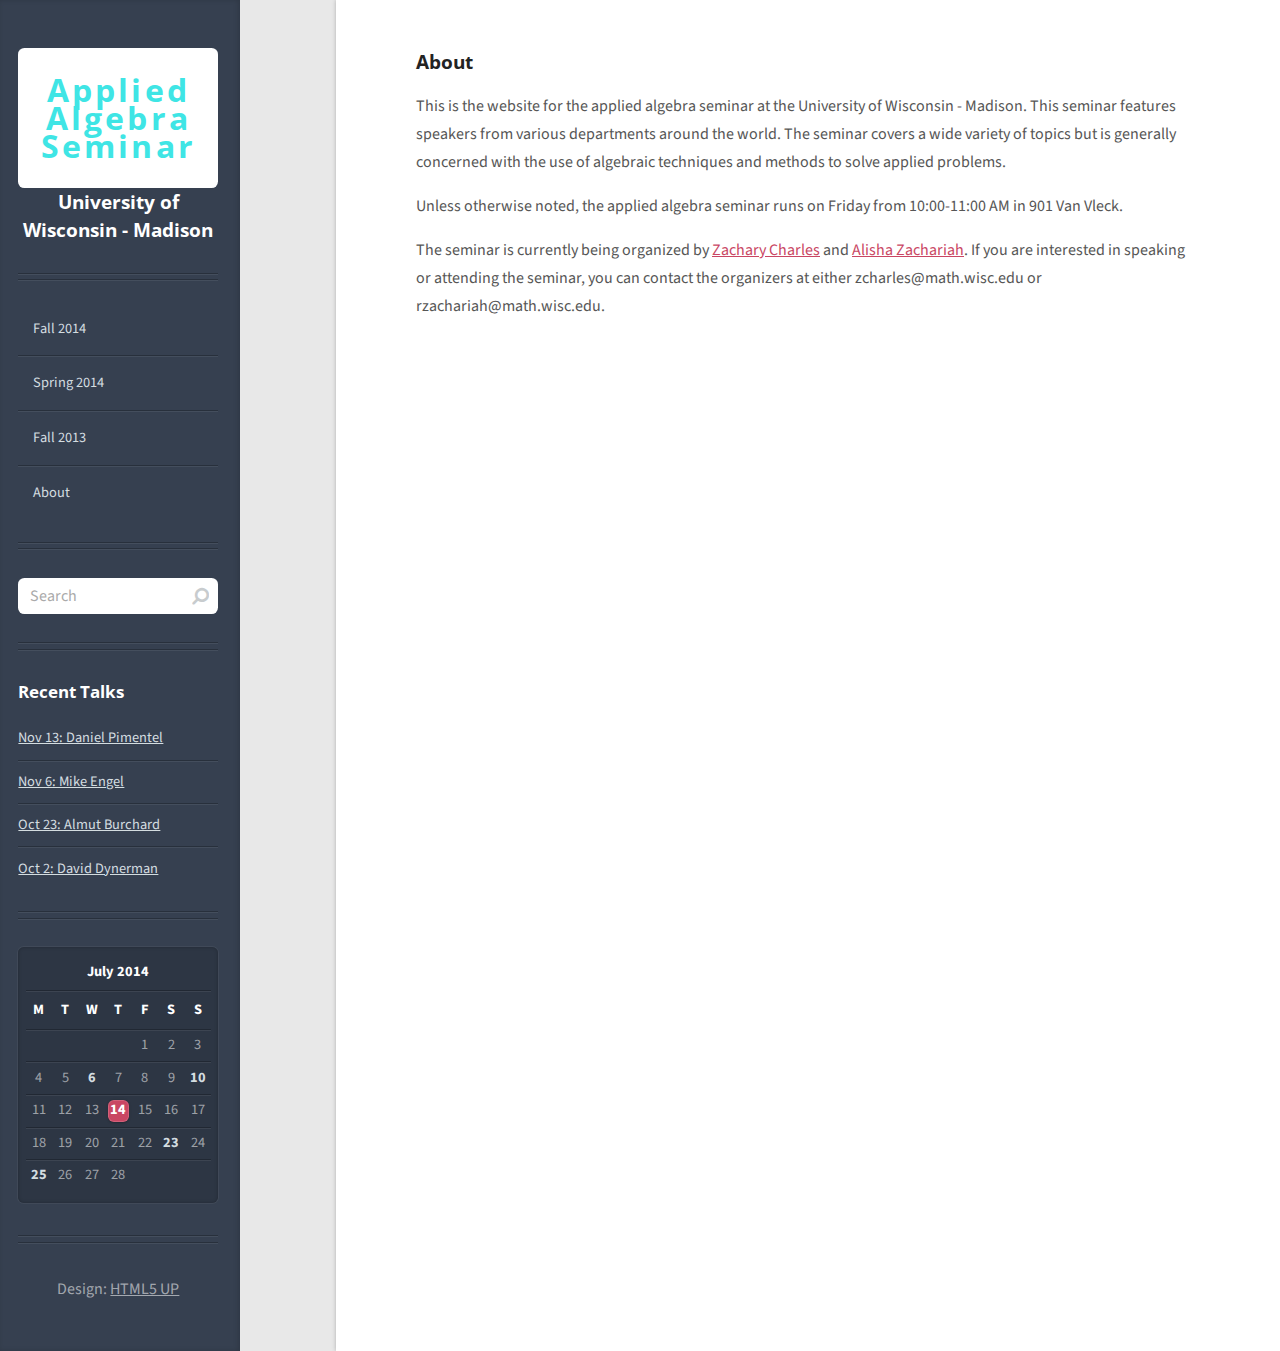
==== about.html @ 3994928b "Changed color scheme+added banner" ====
<!DOCTYPE HTML>
<!--
	Striped by HTML5 UP
	html5up.net | @n33co
	Free for personal and commercial use under the CCA 3.0 license (html5up.net/license)
-->
<html>
	<head>
		<title>Applied Algebra Seminar</title>
		<meta charset="utf-8" />
		<meta name="viewport" content="width=device-width, initial-scale=1" />
		<!--[if lte IE 8]><script src="assets/js/ie/html5shiv.js"></script><![endif]-->
		<link rel="stylesheet" href="assets/css/main.css" />
		<!--[if lte IE 8]><link rel="stylesheet" href="assets/css/ie8.css" /><![endif]-->
	</head>
	<body>

		<!-- Content -->
			<div id="content">
				<div class="inner">

					<!-- Post -->
						<article class="aboutInfo">
							<header>
								<!--
									Note: Titles and subtitles will wrap automatically when necessary, so don't worry
									if they get too long. You can also remove the <p> entirely if you don't
									need a subtitle.
								-->
								<h2><a href="#">About</a></h2>
							</header>
							<p>
								<div class="section" id="contact-info">
								<p>This is the website for the applied algebra seminar at the University of Wisconsin - Madison. This seminar features speakers from various departments around the world. The seminar covers a wide variety of topics but is generally concerned with the use of algebraic techniques and methods to solve applied problems.</p>
								
								<p>Unless otherwise noted, the applied algebra seminar runs on Friday from 10:00-11:00 AM in 901 Van Vleck.</p>
								
								<p>The seminar is currently being organized by <a href="http://math.wisc.edu/~zcharles/">Zachary Charles</a> and <a href="http://math.wisc.edu/~rzachariah/">Alisha Zachariah</a>. If you are interested in speaking or attending the seminar, you can contact the organizers at either zcharles@math.wisc.edu or rzachariah@math.wisc.edu.</p>
								</div>
							</p>
						</article>

				</div>
			</div>

		<!-- Sidebar -->
			<div id="sidebar">

				<!-- Logo -->
					<h1 id="logo"><a href="#">Applied Algebra Seminar</a></h1>
					<center><h2 id="title">University of Wisconsin - Madison</h2></center>
				<!-- Nav -->
					<nav id="nav">
						<ul>
							<li><a href="fall2014.html">Fall 2014</a></li>
							<li><a href="spring2014.html">Spring 2014</a></li>
							<li><a href="fall2013.html">Fall 2013</a></li>
							<li><a href="about.html">About</a></li>
						</ul>
					</nav>

				<!-- Search -->
					<section class="box search">
						<form method="post" action="#">
							<input type="text" class="text" name="search" placeholder="Search" />
						</form>
					</section>

				<!-- Text 
					<section class="box text-style1">
						<div class="inner">
							<p>
								<strong>Striped:</strong> A free and fully responsive HTML5 site
								template designed by <a href="http://n33.co/">AJ</a> for <a href="http://html5up.net/">HTML5 UP</a>
							</p>
						</div>
					</section> -->

				<!-- Recent Posts -->
					<section class="box recent-posts">
						<header>
							<h2>Recent Talks</h2>
						</header>
						<ul>
							<li><a href="fall2014.html#nov-13-14-pimentel">Nov 13: Daniel Pimentel</a></li>
							<li><a href="fall2014.html#nov-6-14-engel">Nov 6: Mike Engel</a></li>
							<li><a href="fall2014.html#oct-23-14-burchard">Oct 23: Almut Burchard</a></li>						
							<li><a href="fall2014.html#oct-2-14-dynerman">Oct 2: David Dynerman</a></li>
						</ul>
					</section>

				<!-- Recent Comments -->
				<!---	<section class="box recent-comments">
						<header>
							<h2>Recent Comments</h2>
						</header>
						<ul>
							<li>case on <a href="#">Lorem ipsum dolor</a></li>
							<li>molly on <a href="#">Sed dolore magna</a></li>
							<li>case on <a href="#">Sed dolore magna</a></li>
						</ul>
					</section> --->

				<!-- Calendar -->
					<section class="box calendar">
						<div class="inner">
							<table>
								<caption>July 2014</caption>
								<thead>
									<tr>
										<th scope="col" title="Monday">M</th>
										<th scope="col" title="Tuesday">T</th>
										<th scope="col" title="Wednesday">W</th>
										<th scope="col" title="Thursday">T</th>
										<th scope="col" title="Friday">F</th>
										<th scope="col" title="Saturday">S</th>
										<th scope="col" title="Sunday">S</th>
									</tr>
								</thead>
								<tbody>
									<tr>
										<td colspan="4" class="pad"><span>&nbsp;</span></td>
										<td><span>1</span></td>
										<td><span>2</span></td>
										<td><span>3</span></td>
									</tr>
									<tr>
										<td><span>4</span></td>
										<td><span>5</span></td>
										<td><a href="#">6</a></td>
										<td><span>7</span></td>
										<td><span>8</span></td>
										<td><span>9</span></td>
										<td><a href="#">10</a></td>
									</tr>
									<tr>
										<td><span>11</span></td>
										<td><span>12</span></td>
										<td><span>13</span></td>
										<td class="today"><a href="#">14</a></td>
										<td><span>15</span></td>
										<td><span>16</span></td>
										<td><span>17</span></td>
									</tr>
									<tr>
										<td><span>18</span></td>
										<td><span>19</span></td>
										<td><span>20</span></td>
										<td><span>21</span></td>
										<td><span>22</span></td>
										<td><a href="#">23</a></td>
										<td><span>24</span></td>
									</tr>
									<tr>
										<td><a href="#">25</a></td>
										<td><span>26</span></td>
										<td><span>27</span></td>
										<td><span>28</span></td>
										<td class="pad" colspan="3"><span>&nbsp;</span></td>
									</tr>
								</tbody>
							</table>
						</div>
					</section>

				<!-- Copyright -->
					<ul id="copyright">
						<li>Design: <a href="http://html5up.net">HTML5 UP</a></li>
					</ul>

			</div>

		<!-- Scripts -->
			<script src="assets/js/jquery.min.js"></script>
			<script src="assets/js/skel.min.js"></script>
			<script src="assets/js/util.js"></script>
			<!--[if lte IE 8]><script src="assets/js/ie/respond.min.js"></script><![endif]-->
			<script src="assets/js/main.js"></script>
			<script type="text/x-mathjax-config">
			  MathJax.Hub.Config({tex2jax: {inlineMath: [['$','$'], ['\\(','\\)']]}});
			</script>
			<script type="text/javascript"
			  src="http://cdn.mathjax.org/mathjax/latest/MathJax.js?config=TeX-AMS-MML_HTMLorMML">
			</script>

	</body>
</html>
---- assets/css/main.css ----
@import url("font-awesome.min.css");
@import url("http://fonts.googleapis.com/css?family=Source+Sans+Pro:400,400italic,700|Open+Sans+Condensed:300,700");

/*
	Striped by HTML5 UP
	html5up.net | @n33co
	Free for personal and commercial use under the CCA 3.0 license (html5up.net/license)
*/

/* Reset */

	html, body, div, span, applet, object, iframe, h1, h2, h3, h4, h5, h6, p, blockquote, pre, a, abbr, acronym, address, big, cite, code, del, dfn, em, img, ins, kbd, q, s, samp, small, strike, strong, sub, sup, tt, var, b, u, i, center, dl, dt, dd, ol, ul, li, fieldset, form, label, legend, table, caption, tbody, tfoot, thead, tr, th, td, article, aside, canvas, details, embed, figure, figcaption, footer, header, hgroup, menu, nav, output, ruby, section, summary, time, mark, audio, video {
		margin: 0;
		padding: 0;
		border: 0;
		font-size: 100%;
		font: inherit;
		vertical-align: baseline;
	}

	article, aside, details, figcaption, figure, footer, header, hgroup, menu, nav, section {
		display: block;
	}

	body {
		line-height: 1;
	}

	ol, ul {
		list-style: none;
	}

	blockquote, q {
		quotes: none;
	}

	blockquote:before, blockquote:after, q:before, q:after {
		content: '';
		content: none;
	}

	table {
		border-collapse: collapse;
		border-spacing: 0;
	}

	body {
		-webkit-text-size-adjust: none;
	}

/* Box Model */

	*, *:before, *:after {
		-moz-box-sizing: border-box;
		-webkit-box-sizing: border-box;
		box-sizing: border-box;
	}

/* Containers */

	.container {
		margin-left: auto;
		margin-right: auto;
	}

	.container.\31 25\25 {
		width: 100%;
		max-width: 125%;
		min-width: 100%;
	}

	.container.\37 5\25 {
		width: 75%;
	}

	.container.\35 0\25 {
		width: 50%;
	}

	.container.\32 5\25 {
		width: 25%;
	}

	.container {
		width: 100%;
	}

	@media screen and (min-width: 737px) {

		.container.\31 25\25 {
			width: 100%;
			max-width: 125%;
			min-width: 100%;
		}

		.container.\37 5\25 {
			width: 75%;
		}

		.container.\35 0\25 {
			width: 50%;
		}

		.container.\32 5\25 {
			width: 25%;
		}

		.container {
			width: 100%;
		}

	}

	@media screen and (min-width: 1201px) {

		.container.\31 25\25 {
			width: 100%;
			max-width: 125%;
			min-width: 100%;
		}

		.container.\37 5\25 {
			width: 75%;
		}

		.container.\35 0\25 {
			width: 50%;
		}

		.container.\32 5\25 {
			width: 25%;
		}

		.container {
			width: 100%;
		}

	}

	@media screen and (min-width: 737px) and (max-width: 1200px) {

		.container.\31 25\25 {
			width: 100%;
			max-width: 125%;
			min-width: 100%;
		}

		.container.\37 5\25 {
			width: 75%;
		}

		.container.\35 0\25 {
			width: 50%;
		}

		.container.\32 5\25 {
			width: 25%;
		}

		.container {
			width: 100%;
		}

	}

	@media screen and (min-width: 737px) and (max-width: 1000px) {

		.container.\31 25\25 {
			width: 100%;
			max-width: 125%;
			min-width: 100%;
		}

		.container.\37 5\25 {
			width: 75%;
		}

		.container.\35 0\25 {
			width: 50%;
		}

		.container.\32 5\25 {
			width: 25%;
		}

		.container {
			width: 100%;
		}

	}

	@media screen and (max-width: 736px) {

		.container.\31 25\25 {
			width: 100%;
			max-width: 125%;
			min-width: 100%;
		}

		.container.\37 5\25 {
			width: 75%;
		}

		.container.\35 0\25 {
			width: 50%;
		}

		.container.\32 5\25 {
			width: 25%;
		}

		.container {
			width: 100% !important;
		}

	}

/* Grid */

	.row {
		border-bottom: solid 1px transparent;
		-moz-box-sizing: border-box;
		-webkit-box-sizing: border-box;
		box-sizing: border-box;
	}

	.row > * {
		float: left;
		-moz-box-sizing: border-box;
		-webkit-box-sizing: border-box;
		box-sizing: border-box;
	}

	.row:after, .row:before {
		content: '';
		display: block;
		clear: both;
		height: 0;
	}

	.row.uniform > * > :first-child {
		margin-top: 0;
	}

	.row.uniform > * > :last-child {
		margin-bottom: 0;
	}

	.row.\30 \25 > * {
		padding: 0px 0 0 0px;
	}

	.row.\30 \25 {
		margin: 0px 0 -1px 0px;
	}

	.row.uniform.\30 \25 > * {
		padding: 0px 0 0 0px;
	}

	.row.uniform.\30 \25 {
		margin: 0px 0 -1px 0px;
	}

	.row > * {
		padding: 50px 0 0 50px;
	}

	.row {
		margin: -50px 0 -1px -50px;
	}

	.row.uniform > * {
		padding: 50px 0 0 50px;
	}

	.row.uniform {
		margin: -50px 0 -1px -50px;
	}

	.row.\32 00\25 > * {
		padding: 100px 0 0 100px;
	}

	.row.\32 00\25 {
		margin: -100px 0 -1px -100px;
	}

	.row.uniform.\32 00\25 > * {
		padding: 100px 0 0 100px;
	}

	.row.uniform.\32 00\25 {
		margin: -100px 0 -1px -100px;
	}

	.row.\31 50\25 > * {
		padding: 75px 0 0 75px;
	}

	.row.\31 50\25 {
		margin: -75px 0 -1px -75px;
	}

	.row.uniform.\31 50\25 > * {
		padding: 75px 0 0 75px;
	}

	.row.uniform.\31 50\25 {
		margin: -75px 0 -1px -75px;
	}

	.row.\35 0\25 > * {
		padding: 25px 0 0 25px;
	}

	.row.\35 0\25 {
		margin: -25px 0 -1px -25px;
	}

	.row.uniform.\35 0\25 > * {
		padding: 25px 0 0 25px;
	}

	.row.uniform.\35 0\25 {
		margin: -25px 0 -1px -25px;
	}

	.row.\32 5\25 > * {
		padding: 12.5px 0 0 12.5px;
	}

	.row.\32 5\25 {
		margin: -12.5px 0 -1px -12.5px;
	}

	.row.uniform.\32 5\25 > * {
		padding: 12.5px 0 0 12.5px;
	}

	.row.uniform.\32 5\25 {
		margin: -12.5px 0 -1px -12.5px;
	}

	.\31 2u, .\31 2u\24 {
		width: 100%;
		clear: none;
		margin-left: 0;
	}

	.\31 1u, .\31 1u\24 {
		width: 91.6666666667%;
		clear: none;
		margin-left: 0;
	}

	.\31 0u, .\31 0u\24 {
		width: 83.3333333333%;
		clear: none;
		margin-left: 0;
	}

	.\39 u, .\39 u\24 {
		width: 75%;
		clear: none;
		margin-left: 0;
	}

	.\38 u, .\38 u\24 {
		width: 66.6666666667%;
		clear: none;
		margin-left: 0;
	}

	.\37 u, .\37 u\24 {
		width: 58.3333333333%;
		clear: none;
		margin-left: 0;
	}

	.\36 u, .\36 u\24 {
		width: 50%;
		clear: none;
		margin-left: 0;
	}

	.\35 u, .\35 u\24 {
		width: 41.6666666667%;
		clear: none;
		margin-left: 0;
	}

	.\34 u, .\34 u\24 {
		width: 33.3333333333%;
		clear: none;
		margin-left: 0;
	}

	.\33 u, .\33 u\24 {
		width: 25%;
		clear: none;
		margin-left: 0;
	}

	.\32 u, .\32 u\24 {
		width: 16.6666666667%;
		clear: none;
		margin-left: 0;
	}

	.\31 u, .\31 u\24 {
		width: 8.3333333333%;
		clear: none;
		margin-left: 0;
	}

	.\31 2u\24 + *,
	.\31 1u\24 + *,
	.\31 0u\24 + *,
	.\39 u\24 + *,
	.\38 u\24 + *,
	.\37 u\24 + *,
	.\36 u\24 + *,
	.\35 u\24 + *,
	.\34 u\24 + *,
	.\33 u\24 + *,
	.\32 u\24 + *,
	.\31 u\24 + * {
		clear: left;
	}

	.\-11u {
		margin-left: 91.66667%;
	}

	.\-10u {
		margin-left: 83.33333%;
	}

	.\-9u {
		margin-left: 75%;
	}

	.\-8u {
		margin-left: 66.66667%;
	}

	.\-7u {
		margin-left: 58.33333%;
	}

	.\-6u {
		margin-left: 50%;
	}

	.\-5u {
		margin-left: 41.66667%;
	}

	.\-4u {
		margin-left: 33.33333%;
	}

	.\-3u {
		margin-left: 25%;
	}

	.\-2u {
		margin-left: 16.66667%;
	}

	.\-1u {
		margin-left: 8.33333%;
	}

	@media screen and (min-width: 737px) {

		.row > * {
			padding: 50px 0 0 50px;
		}

		.row {
			margin: -50px 0 -1px -50px;
		}

		.row.uniform > * {
			padding: 50px 0 0 50px;
		}

		.row.uniform {
			margin: -50px 0 -1px -50px;
		}

		.row.\32 00\25 > * {
			padding: 100px 0 0 100px;
		}

		.row.\32 00\25 {
			margin: -100px 0 -1px -100px;
		}

		.row.uniform.\32 00\25 > * {
			padding: 100px 0 0 100px;
		}

		.row.uniform.\32 00\25 {
			margin: -100px 0 -1px -100px;
		}

		.row.\31 50\25 > * {
			padding: 75px 0 0 75px;
		}

		.row.\31 50\25 {
			margin: -75px 0 -1px -75px;
		}

		.row.uniform.\31 50\25 > * {
			padding: 75px 0 0 75px;
		}

		.row.uniform.\31 50\25 {
			margin: -75px 0 -1px -75px;
		}

		.row.\35 0\25 > * {
			padding: 25px 0 0 25px;
		}

		.row.\35 0\25 {
			margin: -25px 0 -1px -25px;
		}

		.row.uniform.\35 0\25 > * {
			padding: 25px 0 0 25px;
		}

		.row.uniform.\35 0\25 {
			margin: -25px 0 -1px -25px;
		}

		.row.\32 5\25 > * {
			padding: 12.5px 0 0 12.5px;
		}

		.row.\32 5\25 {
			margin: -12.5px 0 -1px -12.5px;
		}

		.row.uniform.\32 5\25 > * {
			padding: 12.5px 0 0 12.5px;
		}

		.row.uniform.\32 5\25 {
			margin: -12.5px 0 -1px -12.5px;
		}

		.\31 2u\28desktop\29, .\31 2u\24\28desktop\29 {
			width: 100%;
			clear: none;
			margin-left: 0;
		}

		.\31 1u\28desktop\29, .\31 1u\24\28desktop\29 {
			width: 91.6666666667%;
			clear: none;
			margin-left: 0;
		}

		.\31 0u\28desktop\29, .\31 0u\24\28desktop\29 {
			width: 83.3333333333%;
			clear: none;
			margin-left: 0;
		}

		.\39 u\28desktop\29, .\39 u\24\28desktop\29 {
			width: 75%;
			clear: none;
			margin-left: 0;
		}

		.\38 u\28desktop\29, .\38 u\24\28desktop\29 {
			width: 66.6666666667%;
			clear: none;
			margin-left: 0;
		}

		.\37 u\28desktop\29, .\37 u\24\28desktop\29 {
			width: 58.3333333333%;
			clear: none;
			margin-left: 0;
		}

		.\36 u\28desktop\29, .\36 u\24\28desktop\29 {
			width: 50%;
			clear: none;
			margin-left: 0;
		}

		.\35 u\28desktop\29, .\35 u\24\28desktop\29 {
			width: 41.6666666667%;
			clear: none;
			margin-left: 0;
		}

		.\34 u\28desktop\29, .\34 u\24\28desktop\29 {
			width: 33.3333333333%;
			clear: none;
			margin-left: 0;
		}

		.\33 u\28desktop\29, .\33 u\24\28desktop\29 {
			width: 25%;
			clear: none;
			margin-left: 0;
		}

		.\32 u\28desktop\29, .\32 u\24\28desktop\29 {
			width: 16.6666666667%;
			clear: none;
			margin-left: 0;
		}

		.\31 u\28desktop\29, .\31 u\24\28desktop\29 {
			width: 8.3333333333%;
			clear: none;
			margin-left: 0;
		}

		.\31 2u\24\28desktop\29 + *,
		.\31 1u\24\28desktop\29 + *,
		.\31 0u\24\28desktop\29 + *,
		.\39 u\24\28desktop\29 + *,
		.\38 u\24\28desktop\29 + *,
		.\37 u\24\28desktop\29 + *,
		.\36 u\24\28desktop\29 + *,
		.\35 u\24\28desktop\29 + *,
		.\34 u\24\28desktop\29 + *,
		.\33 u\24\28desktop\29 + *,
		.\32 u\24\28desktop\29 + *,
		.\31 u\24\28desktop\29 + * {
			clear: left;
		}

		.\-11u\28desktop\29 {
			margin-left: 91.66667%;
		}

		.\-10u\28desktop\29 {
			margin-left: 83.33333%;
		}

		.\-9u\28desktop\29 {
			margin-left: 75%;
		}

		.\-8u\28desktop\29 {
			margin-left: 66.66667%;
		}

		.\-7u\28desktop\29 {
			margin-left: 58.33333%;
		}

		.\-6u\28desktop\29 {
			margin-left: 50%;
		}

		.\-5u\28desktop\29 {
			margin-left: 41.66667%;
		}

		.\-4u\28desktop\29 {
			margin-left: 33.33333%;
		}

		.\-3u\28desktop\29 {
			margin-left: 25%;
		}

		.\-2u\28desktop\29 {
			margin-left: 16.66667%;
		}

		.\-1u\28desktop\29 {
			margin-left: 8.33333%;
		}

	}

	@media screen and (min-width: 1201px) {

		.row > * {
			padding: 50px 0 0 50px;
		}

		.row {
			margin: -50px 0 -1px -50px;
		}

		.row.uniform > * {
			padding: 50px 0 0 50px;
		}

		.row.uniform {
			margin: -50px 0 -1px -50px;
		}

		.row.\32 00\25 > * {
			padding: 100px 0 0 100px;
		}

		.row.\32 00\25 {
			margin: -100px 0 -1px -100px;
		}

		.row.uniform.\32 00\25 > * {
			padding: 100px 0 0 100px;
		}

		.row.uniform.\32 00\25 {
			margin: -100px 0 -1px -100px;
		}

		.row.\31 50\25 > * {
			padding: 75px 0 0 75px;
		}

		.row.\31 50\25 {
			margin: -75px 0 -1px -75px;
		}

		.row.uniform.\31 50\25 > * {
			padding: 75px 0 0 75px;
		}

		.row.uniform.\31 50\25 {
			margin: -75px 0 -1px -75px;
		}

		.row.\35 0\25 > * {
			padding: 25px 0 0 25px;
		}

		.row.\35 0\25 {
			margin: -25px 0 -1px -25px;
		}

		.row.uniform.\35 0\25 > * {
			padding: 25px 0 0 25px;
		}

		.row.uniform.\35 0\25 {
			margin: -25px 0 -1px -25px;
		}

		.row.\32 5\25 > * {
			padding: 12.5px 0 0 12.5px;
		}

		.row.\32 5\25 {
			margin: -12.5px 0 -1px -12.5px;
		}

		.row.uniform.\32 5\25 > * {
			padding: 12.5px 0 0 12.5px;
		}

		.row.uniform.\32 5\25 {
			margin: -12.5px 0 -1px -12.5px;
		}

		.\31 2u\28wide\29, .\31 2u\24\28wide\29 {
			width: 100%;
			clear: none;
			margin-left: 0;
		}

		.\31 1u\28wide\29, .\31 1u\24\28wide\29 {
			width: 91.6666666667%;
			clear: none;
			margin-left: 0;
		}

		.\31 0u\28wide\29, .\31 0u\24\28wide\29 {
			width: 83.3333333333%;
			clear: none;
			margin-left: 0;
		}

		.\39 u\28wide\29, .\39 u\24\28wide\29 {
			width: 75%;
			clear: none;
			margin-left: 0;
		}

		.\38 u\28wide\29, .\38 u\24\28wide\29 {
			width: 66.6666666667%;
			clear: none;
			margin-left: 0;
		}

		.\37 u\28wide\29, .\37 u\24\28wide\29 {
			width: 58.3333333333%;
			clear: none;
			margin-left: 0;
		}

		.\36 u\28wide\29, .\36 u\24\28wide\29 {
			width: 50%;
			clear: none;
			margin-left: 0;
		}

		.\35 u\28wide\29, .\35 u\24\28wide\29 {
			width: 41.6666666667%;
			clear: none;
			margin-left: 0;
		}

		.\34 u\28wide\29, .\34 u\24\28wide\29 {
			width: 33.3333333333%;
			clear: none;
			margin-left: 0;
		}

		.\33 u\28wide\29, .\33 u\24\28wide\29 {
			width: 25%;
			clear: none;
			margin-left: 0;
		}

		.\32 u\28wide\29, .\32 u\24\28wide\29 {
			width: 16.6666666667%;
			clear: none;
			margin-left: 0;
		}

		.\31 u\28wide\29, .\31 u\24\28wide\29 {
			width: 8.3333333333%;
			clear: none;
			margin-left: 0;
		}

		.\31 2u\24\28wide\29 + *,
		.\31 1u\24\28wide\29 + *,
		.\31 0u\24\28wide\29 + *,
		.\39 u\24\28wide\29 + *,
		.\38 u\24\28wide\29 + *,
		.\37 u\24\28wide\29 + *,
		.\36 u\24\28wide\29 + *,
		.\35 u\24\28wide\29 + *,
		.\34 u\24\28wide\29 + *,
		.\33 u\24\28wide\29 + *,
		.\32 u\24\28wide\29 + *,
		.\31 u\24\28wide\29 + * {
			clear: left;
		}

		.\-11u\28wide\29 {
			margin-left: 91.66667%;
		}

		.\-10u\28wide\29 {
			margin-left: 83.33333%;
		}

		.\-9u\28wide\29 {
			margin-left: 75%;
		}

		.\-8u\28wide\29 {
			margin-left: 66.66667%;
		}

		.\-7u\28wide\29 {
			margin-left: 58.33333%;
		}

		.\-6u\28wide\29 {
			margin-left: 50%;
		}

		.\-5u\28wide\29 {
			margin-left: 41.66667%;
		}

		.\-4u\28wide\29 {
			margin-left: 33.33333%;
		}

		.\-3u\28wide\29 {
			margin-left: 25%;
		}

		.\-2u\28wide\29 {
			margin-left: 16.66667%;
		}

		.\-1u\28wide\29 {
			margin-left: 8.33333%;
		}

	}

	@media screen and (min-width: 737px) and (max-width: 1200px) {

		.row > * {
			padding: 50px 0 0 50px;
		}

		.row {
			margin: -50px 0 -1px -50px;
		}

		.row.uniform > * {
			padding: 50px 0 0 50px;
		}

		.row.uniform {
			margin: -50px 0 -1px -50px;
		}

		.row.\32 00\25 > * {
			padding: 100px 0 0 100px;
		}

		.row.\32 00\25 {
			margin: -100px 0 -1px -100px;
		}

		.row.uniform.\32 00\25 > * {
			padding: 100px 0 0 100px;
		}

		.row.uniform.\32 00\25 {
			margin: -100px 0 -1px -100px;
		}

		.row.\31 50\25 > * {
			padding: 75px 0 0 75px;
		}

		.row.\31 50\25 {
			margin: -75px 0 -1px -75px;
		}

		.row.uniform.\31 50\25 > * {
			padding: 75px 0 0 75px;
		}

		.row.uniform.\31 50\25 {
			margin: -75px 0 -1px -75px;
		}

		.row.\35 0\25 > * {
			padding: 25px 0 0 25px;
		}

		.row.\35 0\25 {
			margin: -25px 0 -1px -25px;
		}

		.row.uniform.\35 0\25 > * {
			padding: 25px 0 0 25px;
		}

		.row.uniform.\35 0\25 {
			margin: -25px 0 -1px -25px;
		}

		.row.\32 5\25 > * {
			padding: 12.5px 0 0 12.5px;
		}

		.row.\32 5\25 {
			margin: -12.5px 0 -1px -12.5px;
		}

		.row.uniform.\32 5\25 > * {
			padding: 12.5px 0 0 12.5px;
		}

		.row.uniform.\32 5\25 {
			margin: -12.5px 0 -1px -12.5px;
		}

		.\31 2u\28narrow\29, .\31 2u\24\28narrow\29 {
			width: 100%;
			clear: none;
			margin-left: 0;
		}

		.\31 1u\28narrow\29, .\31 1u\24\28narrow\29 {
			width: 91.6666666667%;
			clear: none;
			margin-left: 0;
		}

		.\31 0u\28narrow\29, .\31 0u\24\28narrow\29 {
			width: 83.3333333333%;
			clear: none;
			margin-left: 0;
		}

		.\39 u\28narrow\29, .\39 u\24\28narrow\29 {
			width: 75%;
			clear: none;
			margin-left: 0;
		}

		.\38 u\28narrow\29, .\38 u\24\28narrow\29 {
			width: 66.6666666667%;
			clear: none;
			margin-left: 0;
		}

		.\37 u\28narrow\29, .\37 u\24\28narrow\29 {
			width: 58.3333333333%;
			clear: none;
			margin-left: 0;
		}

		.\36 u\28narrow\29, .\36 u\24\28narrow\29 {
			width: 50%;
			clear: none;
			margin-left: 0;
		}

		.\35 u\28narrow\29, .\35 u\24\28narrow\29 {
			width: 41.6666666667%;
			clear: none;
			margin-left: 0;
		}

		.\34 u\28narrow\29, .\34 u\24\28narrow\29 {
			width: 33.3333333333%;
			clear: none;
			margin-left: 0;
		}

		.\33 u\28narrow\29, .\33 u\24\28narrow\29 {
			width: 25%;
			clear: none;
			margin-left: 0;
		}

		.\32 u\28narrow\29, .\32 u\24\28narrow\29 {
			width: 16.6666666667%;
			clear: none;
			margin-left: 0;
		}

		.\31 u\28narrow\29, .\31 u\24\28narrow\29 {
			width: 8.3333333333%;
			clear: none;
			margin-left: 0;
		}

		.\31 2u\24\28narrow\29 + *,
		.\31 1u\24\28narrow\29 + *,
		.\31 0u\24\28narrow\29 + *,
		.\39 u\24\28narrow\29 + *,
		.\38 u\24\28narrow\29 + *,
		.\37 u\24\28narrow\29 + *,
		.\36 u\24\28narrow\29 + *,
		.\35 u\24\28narrow\29 + *,
		.\34 u\24\28narrow\29 + *,
		.\33 u\24\28narrow\29 + *,
		.\32 u\24\28narrow\29 + *,
		.\31 u\24\28narrow\29 + * {
			clear: left;
		}

		.\-11u\28narrow\29 {
			margin-left: 91.66667%;
		}

		.\-10u\28narrow\29 {
			margin-left: 83.33333%;
		}

		.\-9u\28narrow\29 {
			margin-left: 75%;
		}

		.\-8u\28narrow\29 {
			margin-left: 66.66667%;
		}

		.\-7u\28narrow\29 {
			margin-left: 58.33333%;
		}

		.\-6u\28narrow\29 {
			margin-left: 50%;
		}

		.\-5u\28narrow\29 {
			margin-left: 41.66667%;
		}

		.\-4u\28narrow\29 {
			margin-left: 33.33333%;
		}

		.\-3u\28narrow\29 {
			margin-left: 25%;
		}

		.\-2u\28narrow\29 {
			margin-left: 16.66667%;
		}

		.\-1u\28narrow\29 {
			margin-left: 8.33333%;
		}

	}

	@media screen and (min-width: 737px) and (max-width: 1000px) {

		.row > * {
			padding: 50px 0 0 50px;
		}

		.row {
			margin: -50px 0 -1px -50px;
		}

		.row.uniform > * {
			padding: 50px 0 0 50px;
		}

		.row.uniform {
			margin: -50px 0 -1px -50px;
		}

		.row.\32 00\25 > * {
			padding: 100px 0 0 100px;
		}

		.row.\32 00\25 {
			margin: -100px 0 -1px -100px;
		}

		.row.uniform.\32 00\25 > * {
			padding: 100px 0 0 100px;
		}

		.row.uniform.\32 00\25 {
			margin: -100px 0 -1px -100px;
		}

		.row.\31 50\25 > * {
			padding: 75px 0 0 75px;
		}

		.row.\31 50\25 {
			margin: -75px 0 -1px -75px;
		}

		.row.uniform.\31 50\25 > * {
			padding: 75px 0 0 75px;
		}

		.row.uniform.\31 50\25 {
			margin: -75px 0 -1px -75px;
		}

		.row.\35 0\25 > * {
			padding: 25px 0 0 25px;
		}

		.row.\35 0\25 {
			margin: -25px 0 -1px -25px;
		}

		.row.uniform.\35 0\25 > * {
			padding: 25px 0 0 25px;
		}

		.row.uniform.\35 0\25 {
			margin: -25px 0 -1px -25px;
		}

		.row.\32 5\25 > * {
			padding: 12.5px 0 0 12.5px;
		}

		.row.\32 5\25 {
			margin: -12.5px 0 -1px -12.5px;
		}

		.row.uniform.\32 5\25 > * {
			padding: 12.5px 0 0 12.5px;
		}

		.row.uniform.\32 5\25 {
			margin: -12.5px 0 -1px -12.5px;
		}

		.\31 2u\28narrower\29, .\31 2u\24\28narrower\29 {
			width: 100%;
			clear: none;
			margin-left: 0;
		}

		.\31 1u\28narrower\29, .\31 1u\24\28narrower\29 {
			width: 91.6666666667%;
			clear: none;
			margin-left: 0;
		}

		.\31 0u\28narrower\29, .\31 0u\24\28narrower\29 {
			width: 83.3333333333%;
			clear: none;
			margin-left: 0;
		}

		.\39 u\28narrower\29, .\39 u\24\28narrower\29 {
			width: 75%;
			clear: none;
			margin-left: 0;
		}

		.\38 u\28narrower\29, .\38 u\24\28narrower\29 {
			width: 66.6666666667%;
			clear: none;
			margin-left: 0;
		}

		.\37 u\28narrower\29, .\37 u\24\28narrower\29 {
			width: 58.3333333333%;
			clear: none;
			margin-left: 0;
		}

		.\36 u\28narrower\29, .\36 u\24\28narrower\29 {
			width: 50%;
			clear: none;
			margin-left: 0;
		}

		.\35 u\28narrower\29, .\35 u\24\28narrower\29 {
			width: 41.6666666667%;
			clear: none;
			margin-left: 0;
		}

		.\34 u\28narrower\29, .\34 u\24\28narrower\29 {
			width: 33.3333333333%;
			clear: none;
			margin-left: 0;
		}

		.\33 u\28narrower\29, .\33 u\24\28narrower\29 {
			width: 25%;
			clear: none;
			margin-left: 0;
		}

		.\32 u\28narrower\29, .\32 u\24\28narrower\29 {
			width: 16.6666666667%;
			clear: none;
			margin-left: 0;
		}

		.\31 u\28narrower\29, .\31 u\24\28narrower\29 {
			width: 8.3333333333%;
			clear: none;
			margin-left: 0;
		}

		.\31 2u\24\28narrower\29 + *,
		.\31 1u\24\28narrower\29 + *,
		.\31 0u\24\28narrower\29 + *,
		.\39 u\24\28narrower\29 + *,
		.\38 u\24\28narrower\29 + *,
		.\37 u\24\28narrower\29 + *,
		.\36 u\24\28narrower\29 + *,
		.\35 u\24\28narrower\29 + *,
		.\34 u\24\28narrower\29 + *,
		.\33 u\24\28narrower\29 + *,
		.\32 u\24\28narrower\29 + *,
		.\31 u\24\28narrower\29 + * {
			clear: left;
		}

		.\-11u\28narrower\29 {
			margin-left: 91.66667%;
		}

		.\-10u\28narrower\29 {
			margin-left: 83.33333%;
		}

		.\-9u\28narrower\29 {
			margin-left: 75%;
		}

		.\-8u\28narrower\29 {
			margin-left: 66.66667%;
		}

		.\-7u\28narrower\29 {
			margin-left: 58.33333%;
		}

		.\-6u\28narrower\29 {
			margin-left: 50%;
		}

		.\-5u\28narrower\29 {
			margin-left: 41.66667%;
		}

		.\-4u\28narrower\29 {
			margin-left: 33.33333%;
		}

		.\-3u\28narrower\29 {
			margin-left: 25%;
		}

		.\-2u\28narrower\29 {
			margin-left: 16.66667%;
		}

		.\-1u\28narrower\29 {
			margin-left: 8.33333%;
		}

	}

	@media screen and (max-width: 736px) {

		.row > * {
			padding: 50px 0 0 50px;
		}

		.row {
			margin: -50px 0 -1px -50px;
		}

		.row.uniform > * {
			padding: 50px 0 0 50px;
		}

		.row.uniform {
			margin: -50px 0 -1px -50px;
		}

		.row.\32 00\25 > * {
			padding: 100px 0 0 100px;
		}

		.row.\32 00\25 {
			margin: -100px 0 -1px -100px;
		}

		.row.uniform.\32 00\25 > * {
			padding: 100px 0 0 100px;
		}

		.row.uniform.\32 00\25 {
			margin: -100px 0 -1px -100px;
		}

		.row.\31 50\25 > * {
			padding: 75px 0 0 75px;
		}

		.row.\31 50\25 {
			margin: -75px 0 -1px -75px;
		}

		.row.uniform.\31 50\25 > * {
			padding: 75px 0 0 75px;
		}

		.row.uniform.\31 50\25 {
			margin: -75px 0 -1px -75px;
		}

		.row.\35 0\25 > * {
			padding: 25px 0 0 25px;
		}

		.row.\35 0\25 {
			margin: -25px 0 -1px -25px;
		}

		.row.uniform.\35 0\25 > * {
			padding: 25px 0 0 25px;
		}

		.row.uniform.\35 0\25 {
			margin: -25px 0 -1px -25px;
		}

		.row.\32 5\25 > * {
			padding: 12.5px 0 0 12.5px;
		}

		.row.\32 5\25 {
			margin: -12.5px 0 -1px -12.5px;
		}

		.row.uniform.\32 5\25 > * {
			padding: 12.5px 0 0 12.5px;
		}

		.row.uniform.\32 5\25 {
			margin: -12.5px 0 -1px -12.5px;
		}

		.\31 2u\28mobile\29, .\31 2u\24\28mobile\29 {
			width: 100%;
			clear: none;
			margin-left: 0;
		}

		.\31 1u\28mobile\29, .\31 1u\24\28mobile\29 {
			width: 91.6666666667%;
			clear: none;
			margin-left: 0;
		}

		.\31 0u\28mobile\29, .\31 0u\24\28mobile\29 {
			width: 83.3333333333%;
			clear: none;
			margin-left: 0;
		}

		.\39 u\28mobile\29, .\39 u\24\28mobile\29 {
			width: 75%;
			clear: none;
			margin-left: 0;
		}

		.\38 u\28mobile\29, .\38 u\24\28mobile\29 {
			width: 66.6666666667%;
			clear: none;
			margin-left: 0;
		}

		.\37 u\28mobile\29, .\37 u\24\28mobile\29 {
			width: 58.3333333333%;
			clear: none;
			margin-left: 0;
		}

		.\36 u\28mobile\29, .\36 u\24\28mobile\29 {
			width: 50%;
			clear: none;
			margin-left: 0;
		}

		.\35 u\28mobile\29, .\35 u\24\28mobile\29 {
			width: 41.6666666667%;
			clear: none;
			margin-left: 0;
		}

		.\34 u\28mobile\29, .\34 u\24\28mobile\29 {
			width: 33.3333333333%;
			clear: none;
			margin-left: 0;
		}

		.\33 u\28mobile\29, .\33 u\24\28mobile\29 {
			width: 25%;
			clear: none;
			margin-left: 0;
		}

		.\32 u\28mobile\29, .\32 u\24\28mobile\29 {
			width: 16.6666666667%;
			clear: none;
			margin-left: 0;
		}

		.\31 u\28mobile\29, .\31 u\24\28mobile\29 {
			width: 8.3333333333%;
			clear: none;
			margin-left: 0;
		}

		.\31 2u\24\28mobile\29 + *,
		.\31 1u\24\28mobile\29 + *,
		.\31 0u\24\28mobile\29 + *,
		.\39 u\24\28mobile\29 + *,
		.\38 u\24\28mobile\29 + *,
		.\37 u\24\28mobile\29 + *,
		.\36 u\24\28mobile\29 + *,
		.\35 u\24\28mobile\29 + *,
		.\34 u\24\28mobile\29 + *,
		.\33 u\24\28mobile\29 + *,
		.\32 u\24\28mobile\29 + *,
		.\31 u\24\28mobile\29 + * {
			clear: left;
		}

		.\-11u\28mobile\29 {
			margin-left: 91.66667%;
		}

		.\-10u\28mobile\29 {
			margin-left: 83.33333%;
		}

		.\-9u\28mobile\29 {
			margin-left: 75%;
		}

		.\-8u\28mobile\29 {
			margin-left: 66.66667%;
		}

		.\-7u\28mobile\29 {
			margin-left: 58.33333%;
		}

		.\-6u\28mobile\29 {
			margin-left: 50%;
		}

		.\-5u\28mobile\29 {
			margin-left: 41.66667%;
		}

		.\-4u\28mobile\29 {
			margin-left: 33.33333%;
		}

		.\-3u\28mobile\29 {
			margin-left: 25%;
		}

		.\-2u\28mobile\29 {
			margin-left: 16.66667%;
		}

		.\-1u\28mobile\29 {
			margin-left: 8.33333%;
		}

	}

/* Basic */

	body {
		background-color: #e8e8e8;
		background-image: url("images/bg02.png");
		font-family: 'Source Sans Pro', sans-serif;
		font-weight: 400;
		color: #565656;
	}

		body.is-loading * {
			-moz-transition: none !important;
			-webkit-transition: none !important;
			-ms-transition: none !important;
			transition: none !important;
			-moz-animation: none !important;
			-webkit-animation: none !important;
			-ms-animation: none !important;
			animation: none !important;
		}

	input, textarea, select {
		font-family: 'Source Sans Pro', sans-serif;
		font-weight: 400;
		color: #565656;
	}

	a {
		color: #c94663;
	}

	strong, b {
		font-weight: 700;
		color: #232323;
	}

	h2, h3, h4, h5, h6 {
		font-family: 'Open Sans Condensed', sans-serif;
		font-weight: 700;
		color: #232323;
	}

	h2 a, h4 a, h5 a, h6 a {
		text-decoration: none;
		color: inherit;
	}

	blockquote {
		border-left: solid 5px #ddd;
		padding: 1em 0 1em 2em;
		font-style: italic;
	}

	em, i {
		font-style: italic;
	}

	hr {
		border: 0;
		border-top: solid 1px #ddd;
		padding: 1.5em 0 0 0;
		margin: 1.75em 0 0 0;
	}

	sub {
		position: relative;
		top: 0.5em;
		font-size: 0.8em;
	}

	sup {
		position: relative;
		top: -0.5em;
		font-size: 0.8em;
	}

	br.clear {
		clear: both;
	}

	p, ul, ol, dl {
		margin-bottom: 1em;
	}

/* Table */

	table {
		margin-bottom: 1em;
		width: 100%;
	}

		table.default tbody tr:nth-child(2n+2) {
			background: #f4f4f4;
		}

		table.default td {
			padding: 0.5em 1em 0.5em 1em;
		}

		table.default th {
			text-align: left;
			font-weight: 700;
			padding: 0.75em 1em 0.75em 1em;
		}

		table.default thead {
			border-bottom: solid 1px #ddd;
		}

		table.default tfoot {
			border-top: solid 1px #ddd;
			background: #eee;
		}

/* Form */

	form label {
		font-family: 'Open Sans Condensed', sans-serif;
		font-weight: 700;
		color: #232323;
		margin: 0 0 0.75em 0;
	}

	form input[type="text"],
	form input[type="email"],
	form input[type="password"],
	form select,
	form textarea {
		display: block;
		border-radius: 0.4em;
		-webkit-appearance: none;
		border: solid 1px #ddd;
		padding: 0.5em 0.75em;
		width: 100%;
		line-height: 1.25em;
	}

		form input[type="text"]:focus,
		form input[type="email"]:focus,
		form input[type="password"]:focus,
		form select:focus,
		form textarea:focus {
			box-shadow: 0px 0px 2px 2px #c94663;
		}

	form ::-webkit-input-placeholder {
		color: #aaa;
	}

	form :-moz-placeholder {
		color: #aaa;
	}

	form ::-moz-placeholder {
		color: #aaa;
	}

	form :-ms-input-placeholder {
		color: #aaa;
	}

/* Section/Article */

	header {
		margin: 0 0 0 0;
	}

		header > p {
			font-family: 'Open Sans Condensed', sans-serif;
			font-weight: 300;
			display: block;
			margin-top: 1em;
			color: #999;
		}

	section, article {
		margin-bottom: 3em;
	}

		section > :last-child,
		section > .inner > :last-child, section:last-child, article > :last-child,
		article > .inner > :last-child, article:last-child {
			margin-bottom: 0;
		}

/* Image */

	.image {
		display: inline-block;
	}

		.image img {
			display: block;
			width: 105%;
		}

		.image.fit {
			display: block;
			width: 100%;
		}

		.image.featured {
			display: block;
			width: 100%;
			margin: 0 0 2em 0;
		}

		.image.left {
			float: left;
			margin: 0 2em 2em 0;
		}

		.image.centered {
			display: block;
			margin: 0 0 2em 0;
		}

			.image.centered img {
				margin: 0 auto;
				width: auto;
			}

/* Button */

	input[type="button"],
	input[type="submit"],
	input[type="reset"],
	button,
	.button {
		cursor: pointer;
		background-color: #c94663;
		background-image: url("images/bg01.png");
		border-radius: 0.4em;
		text-align: center;
		box-shadow: inset 0px 0px 0px 1px rgba(255, 255, 255, 0.15);
		color: #fff;
		font-family: 'Open Sans Condensed', sans-serif;
		font-weight: 700;
		text-decoration: none;
		-moz-transition: background-color .25s ease-in-out, color .25s ease-in-out;
		-webkit-transition: background-color .25s ease-in-out, color .25s ease-in-out;
		-ms-transition: background-color .25s ease-in-out, color .25s ease-in-out;
		transition: background-color .25s ease-in-out, color .25s ease-in-out;
		text-shadow: -1px -1px 0px rgba(0, 0, 0, 0.5);
	}

		input[type="button"]:disabled, input[type="button"].disabled,
		input[type="submit"]:disabled,
		input[type="submit"].disabled,
		input[type="reset"]:disabled,
		input[type="reset"].disabled,
		button:disabled,
		button.disabled,
		.button:disabled,
		.button.disabled {
			opacity: 0.35;
			cursor: default;
		}

		input[type="button"]:hover,
		input[type="submit"]:hover,
		input[type="reset"]:hover,
		button:hover,
		.button:hover {
			background-color: #d95673;
		}

		input[type="button"]:active,
		input[type="submit"]:active,
		input[type="reset"]:active,
		button:active,
		.button:active {
			background-color: #b93653;
		}

		input[type="button"].alt,
		input[type="submit"].alt,
		input[type="reset"].alt,
		button.alt,
		.button.alt {
			background-color: #364050;
		}

			input[type="button"].alt:hover,
			input[type="submit"].alt:hover,
			input[type="reset"].alt:hover,
			button.alt:hover,
			.button.alt:hover {
				background-color: #465060;
			}

			input[type="button"].alt:active,
			input[type="submit"].alt:active,
			input[type="reset"].alt:active,
			button.alt:active,
			.button.alt:active {
				background-color: #263040;
			}

/* List */

	ul.default {
		list-style: disc;
		padding-left: 1em;
	}

		ul.default li {
			padding-left: 0.5em;
		}

	ol.default {
		list-style: decimal;
		padding-left: 1.25em;
	}

		ol.default li {
			padding-left: 0.25em;
		}

/* Pagination */

	.pagination .pages {
		display: inline-block;
		font-family: 'Open Sans Condensed', sans-serif;
		font-weight: 700;
	}

		.pagination .pages span {
			display: inline-block;
			width: 1.5em;
			text-align: center;
			margin: 0 0.4em 0 0;
		}

		.pagination .pages a {
			cursor: pointer;
			display: inline-block;
			text-align: center;
			text-decoration: none;
			color: inherit;
			background-color: #e8e8e8;
			background-image: url("images/bg02.png");
			color: #565656;
			margin: 0 0.4em 0 0;
			border-radius: 0.4em;
			-moz-transition: background-color .25s ease-in-out;
			-webkit-transition: background-color .25s ease-in-out;
			-ms-transition: background-color .25s ease-in-out;
			transition: background-color .25s ease-in-out;
			box-shadow: inset 0 0.075em 0.25em 0 rgba(0, 0, 0, 0.1);
		}

			.pagination .pages a:hover {
				background-color: #dadada;
			}

			.pagination .pages a.active {
				background-color: #364050;
				color: #fff;
				box-shadow: none;
				text-shadow: -1px -1px 0px rgba(0, 0, 0, 0.5);
			}

/* Box */

	.box.calendar .inner {
		position: relative;
		background-color: #272E39;
		background-color: rgba(0, 0, 0, 0.15);
		border-radius: 0.4em;
		padding: 0.75em 0.5em 0.75em 0.5em;
		box-shadow: 0 0 0 1px rgba(255, 255, 255, 0.05), inset 0 0 0.25em 0 rgba(0, 0, 0, 0.25);
	}

	.box.calendar caption {
		font-weight: 700;
		color: #fff;
		margin: 0 0 0.25em 0;
	}

	.box.calendar table {
		margin: 0 auto;
	}

	.box.calendar td {
		cursor: default;
		padding: 0.35em 0 0.35em 0;
		border-top: solid 1px rgba(0, 0, 0, 0.25);
		box-shadow: inset 0px 1px 0px 0px rgba(255, 255, 255, 0.075);
	}

	.box.calendar th {
		cursor: default;
		padding: 0.35em 0 0.35em 0;
		border-top: solid 1px rgba(0, 0, 0, 0.25);
		box-shadow: inset 0px 1px 0px 0px rgba(255, 255, 255, 0.075);
		font-weight: 700;
		color: #fff;
	}

	.box.calendar td a, .box.calendar td span {
		display: block;
		margin: 0 auto;
		width: 1.5em;
		height: 1.5em;
		text-align: center;
		line-height: 1.4em;
		border-radius: 0.4em;
		-moz-transition: background-color .25s ease-in-out;
		-webkit-transition: background-color .25s ease-in-out;
		-ms-transition: background-color .25s ease-in-out;
		transition: background-color .25s ease-in-out;
		text-decoration: none;
	}

	.box.calendar td a {
		color: #fff;
		font-weight: 700;
	}

		.box.calendar td a:hover {
			background-color: rgba(200, 225, 255, 0.1);
			color: #fff;
		}

	.box.calendar td.today a {
		background-color: #c94663;
		background-image: url("images/bg01.png");
		box-shadow: inset 0px 0px 0px 1px rgba(255, 255, 255, 0.15), 0 0.025em 0.15em 0em rgba(0, 0, 0, 0.25);
		color: #fff !important;
	}

	.box.post {
		position: relative;
	}

		.box.post .info .stats {
			margin: 0;
			cursor: default;
		}

			.box.post .info .stats a {
				font-size: 0.8em;
				text-decoration: none;
				color: #232323;
				font-weight: 700;
				line-height: 1em;
			}

	.box.recent-posts li {
		border-top: solid 1px rgba(0, 0, 0, 0.25);
		box-shadow: inset 0px 1px 0px 0px rgba(255, 255, 255, 0.075);
		padding: 0.5em 0 0.5em 0;
	}

		.box.recent-posts li:first-child {
			border-top: 0;
			box-shadow: none;
			padding-top: 0;
		}

		.box.recent-posts li:last-child {
			padding-bottom: 0;
		}

	.box.recent-comments li {
		border-top: solid 1px rgba(0, 0, 0, 0.25);
		box-shadow: inset 0px 1px 0px 0px rgba(255, 255, 255, 0.075);
		padding: 0.5em 0 0.5em 0;
	}

		.box.recent-comments li:first-child {
			border-top: 0;
			box-shadow: none;
			padding-top: 0;
		}

		.box.recent-comments li:last-child {
			padding-bottom: 0;
		}

	.box.search form {
		position: relative;
	}

		.box.search form input {
			position: relative;
			padding-right: 34px;
		}

		.box.search form:before {
			display: inline-block;
			font-family: FontAwesome;
			font-size: 18px;
			text-decoration: none;
			font-style: normal;
			font-weight: normal;
			-webkit-font-smoothing: antialiased;
			-moz-osx-font-smoothing: grayscale;
			content: '\f002';
			filter: progid:DXImageTransform.Microsoft.BasicImage(rotation=0, mirror=1);
			-moz-transform: scale(-1, 1);
			-webkit-transform: scale(-1, 1);
			-ms-transform: scale(-1, 1);
			transform: scale(-1, 1);
			position: absolute;
			right: 0.5em;
			top: 0.25em;
			z-index: 1;
			text-shadow: none;
			color: #c8ccce;
		}

	.box.text-style1 .inner {
		position: relative;
		background-color: #272E39;
		background-color: rgba(0, 0, 0, 0.15);
		border-radius: 0.4em;
		padding: 1.25em;
		box-shadow: 0 0 0 1px rgba(255, 255, 255, 0.05), inset 0 0 0.25em 0 rgba(0, 0, 0, 0.25);
	}

/* Icons */

	.icon {
		position: relative;
		text-decoration: none;
	}

		.icon:before {
			-moz-osx-font-smoothing: grayscale;
			-webkit-font-smoothing: antialiased;
			font-family: FontAwesome;
			font-style: normal;
			font-weight: normal;
			text-transform: none !important;
		}

		.icon > .label {
			display: none;
		}

/* Nav */

	#nav > ul > li > ul {
		display: none;
	}

	#nav ul {
		margin: 0;
	}

	#nav li {
		border-top: solid 1px rgba(0, 0, 0, 0.25);
		box-shadow: inset 0px 1px 0px 0px rgba(255, 255, 255, 0.075);
		padding: 0.5em 0 0.5em 0;
	}

		#nav li:first-child {
			border: 0;
			box-shadow: none;
			padding-top: 0;
		}

		#nav li:last-child {
			padding-bottom: 0;
		}

		#nav li a {
			display: block;
			padding: 0.4em 1em 0.4em 1em;
			text-decoration: none;
			border-radius: 0.4em;
			outline: 0;
			-moz-transition: background-color .25s ease-in-out, color .25s ease-in-out;
			-webkit-transition: background-color .25s ease-in-out, color .25s ease-in-out;
			-ms-transition: background-color .25s ease-in-out, color .25s ease-in-out;
			transition: background-color .25s ease-in-out, color .25s ease-in-out;
		}

		#nav li.current a {
			background-color: #272E39 !important;
			background-color: rgba(0, 0, 0, 0.15) !important;
			box-shadow: 0 0 0 1px rgba(255, 255, 255, 0.05), inset 0 0 0.25em 0 rgba(0, 0, 0, 0.25);
			font-weight: 700;
			color: #fff;
		}

		#nav li:hover a {
			background-color: rgba(255, 255, 255, 0.1);
			color: #fff;
		}

/* Sidebar */

	#titleBar {
		-moz-backface-visibility: hidden;
		-webkit-backface-visibility: hidden;
		-ms-backface-visibility: hidden;
		backface-visibility: hidden;
		-moz-transition: -moz-transform 0.5s ease;
		-webkit-transition: -webkit-transform 0.5s ease;
		-ms-transition: -ms-transform 0.5s ease;
		transition: transform 0.5s ease;
		display: none;
		height: 44px;
		left: 0;
		position: fixed;
		top: 0;
		width: 100%;
		z-index: 10001;
		background: #364050 url("images/bg01.png");
	}

		#titleBar .title {
			display: block;
			color: #fff;
			line-height: 44px;
			font-size: 1.25em;
			font-family: 'Open Sans Condensed', sans-serif;
			font-weight: 700;
			letter-spacing: 0.1em;
			text-shadow: -1px -1px 0px rgba(0, 0, 0, 0.5);
			box-shadow: 0px 1px 4px 0px rgba(0, 0, 0, 0.25);
			text-align: center;
		}

			#titleBar .title a {
				color: inherit;
				text-decoration: none;
			}

		#titleBar .toggle {
			width: 80px;
			height: 60px;
			position: absolute;
			top: 0;
			left: 0;
		}

			#titleBar .toggle:before {
				font-family: FontAwesome;
				text-decoration: none;
				font-style: normal;
				font-weight: normal;
				-webkit-font-smoothing: antialiased;
				-moz-osx-font-smoothing: grayscale;
				content: '\f0c9';
				display: block;
				position: absolute;
				top: 7px;
				font-size: 14px;
				width: 50px;
				height: 30px;
				line-height: 30px;
				background: #c94663 url("images/bg01.png");
				border-radius: 5px;
				color: #fff;
				text-align: center;
				box-shadow: inset 0px 0px 0px 1px rgba(255, 255, 255, 0.15), 0 0.025em 0.15em 0em rgba(0, 0, 0, 0.25);
				text-shadow: -1px -1px 0px rgba(0, 0, 0, 0.5);
				left: 7px;
			}

			#titleBar .toggle:active:before {
				background-color: #d95673;
			}

	#sidebar {
		color: #aaa;
		color: rgba(255, 255, 255, 0.55);
		width: 15em;
		padding: 3em 1.35em 1em 1.15em;
		background: #364050 url("images/bg01.png");
		overflow-y: auto;
		left: 0;
		box-shadow: inset -0.1em 0em 0.35em 0em rgba(0, 0, 0, 0.15);
	}

		#sidebar form input, #sidebar form select, #sidebar form textarea {
			border: 0;
		}

		#sidebar section, #sidebar nav {
			position: relative;
			margin: 2em 0 0 0;
			font-size: 0.9em;
		}

			#sidebar section:before, #sidebar nav:before {
				content: '';
				border-top: solid 1px;
				border-bottom: solid 1px;
				border-color: #171E29;
				border-color: rgba(0, 0, 0, 0.25);
				box-shadow: inset 0px 1px 0px 0px rgba(255, 255, 255, 0.075), 0px 1px 0px 0px rgba(255, 255, 255, 0.075);
				display: block;
				height: 0.5em;
				margin: 0 0 2em 0;
			}

		#sidebar strong, #sidebar b {
			color: #fff;
		}

		#sidebar a {
			color: #d4dde0;
		}

		#sidebar h2, #sidebar h3, #sidebar h4, #sidebar h5, #sidebar h6 {
			color: #fff;
		}

		#sidebar header {
			margin: 0 0 1.25em 0;
		}

/* Content */

	#content {
		position: relative;
		background-color: #fff;
		background-image: url("images/bg02.png");
	}

		#content > .inner {
			position: relative;
			z-index: 1;
		}

/* Copyright */

	#copyright {
		padding-bottom: 2em;
	}

		#copyright p {
			opacity: 0.75;
		}

		#copyright a {
			color: inherit !important;
		}

		#copyright:before {
			content: '';
			border-top: solid 1px;
			border-bottom: solid 1px;
			border-color: #171E29;
			border-color: rgba(0, 0, 0, 0.25);
			box-shadow: inset 0px 1px 0px 0px rgba(255, 255, 255, 0.075), 0px 1px 0px 0px rgba(255, 255, 255, 0.075);
			display: block;
		}

/* Desktop */

	@media screen and (min-width: 737px) {

		/* Basic */

			body {
				height: 100%;
				line-height: 1.75em;
			}

			input, textarea, select {
				line-height: 1.75em;
			}

			h2 {
				font-size: 1.2em;
			}

			h3, h4, h5, h6 {
				font-size: 1em;
			}

		/* Button */

			input[type="button"],
			input[type="submit"],
			input[type="reset"],
			.button,
			button {
				display: inline-block;
				padding: 0.5em 2em 0.5em 2em;
			}

				input[type="button"].small,
				input[type="submit"].small,
				input[type="reset"].small,
				.button.small,
				button.small {
					font-size: 0.85em;
					padding: 0.35em 1.5em 0.35em 1.5em;
				}

				input[type="button"].big,
				input[type="submit"].big,
				input[type="reset"].big,
				.button.big,
				button.big {
					font-size: 1.25em;
					padding: 0.75em 2em 0.75em 2em;
				}

				input[type="button"].huge,
				input[type="submit"].huge,
				input[type="reset"].huge,
				.button.huge,
				button.huge {
					font-size: 1.5em;
					padding: 0.75em 2em 0.75em 2em;
				}

		/* Pagination */

			.pagination {
				padding: 3em 0 0 0;
			}

				.pagination .previous {
					margin-right: 0.6em;
				}

				.pagination .next {
					margin-left: 0.2em;
				}

				.pagination .pages a {
					width: 2.75em;
					height: 2.75em;
					line-height: 2.75em;
				}

				.pagination .button {
					height: 2.75em;
					padding-top: 0;
					padding-bottom: 0;
					line-height: 2.75em;
				}

		/* Box */

			.box.post .info .stats li a {
				border-radius: 0.4em;
				opacity: 0.5;
				-moz-transition: opacity .25s ease-in-out, background-color .25s ease-in-out;
				-webkit-transition: opacity .25s ease-in-out, background-color .25s ease-in-out;
				-ms-transition: opacity .25s ease-in-out, background-color .25s ease-in-out;
				transition: opacity .25s ease-in-out, background-color .25s ease-in-out;
			}

			.box.post .info .stats li:hover a {
				background-color: #f4f4f4;
				opacity: 1.0;
			}

		/* Logo */

			#logo {
				font-family: 'Open Sans Condensed', sans-serif;
				font-weight: 700;
				font-size: 2em;
				letter-spacing: 0.1em;
			}

				#logo a {
					display: block;
					background-color: #fff;
					background-image: url("images/bg01.png");
					padding: 0.875em 0.25em;
					border-radius: 0.2em;
					text-align: center;
					/*box-shadow: inset 0px 0px 0px 1px rgba(255, 255, 255, 0.15), 0 0.025em 0.15em 0em rgba(0, 0, 0, 0.25);*/
					text-decoration: none;
					color: #3fe5e5;
				}

		/* Content */

			#content {
				box-shadow: 0 0 0.25em 0em rgba(0, 0, 0, 0.25);
			}

				#content > .inner {

					/*
						This sets an upper limit on your page content to prevent it
						from looking insane on really wide displays. It's currently set
						to the width of the sample post images, but you can change it to
						whatever you like (or remove it entirely).
					*/

					max-width: 1038px;
					padding-bottom: 6em;
				}

		/* Sidebar */

			#sidebar {
				position: absolute;
				top: 0;
			}

		/* Copyright */

			#copyright {
				margin: 2em 0 0 0;
				text-align: center;
			}

				#copyright p {
					font-size: 0.8em;
					line-height: 2em;
				}

				#copyright:before {
					height: 0.5em;
					margin: 0 0 2em 0;
				}

	}

/* Wide */

	@media screen and (min-width: 1201px) {

		/* Basic */

			body {
				min-width: 1200px;
				font-size: 12pt;
			}

			input, textarea, select {
				font-size: 12pt;
			}

		/* Box */

			.box.post h2 {
				font-size: 3.25em;
				line-height: 1.25em;
			}

			.box.post header {
				padding: 2.75em 0 0 0;
				margin: 0 0 3em 0;
			}

				.box.post header > p {
					font-size: 2.25em;
					line-height: 1.5em;
					position: relative;
					top: -0.65em;
					margin-bottom: -0.65em;
				}

			.box.post .info {
				position: absolute;
				width: 5.5em;
				overflow: hidden;
				background-color: #fff;
				background-image: url("images/bg02.png");
				left: -10.5em;
				top: 0;
				padding: 1.5em 1em 1.5em 1em;
				border-top-left-radius: 0.4em;
				border-bottom-left-radius: 0.4em;
				box-shadow: 0.25em 0 0 0 #fbfbfb, 0 0 0.25em 0em rgba(0, 0, 0, 0.25);
			}

				.box.post .info .date {
					position: relative;
					z-index: 1;
					font-family: 'Open Sans Condensed', sans-serif;
					font-weight: 400;
					text-align: center;
					display: block;
					font-size: 1.5em;
					color: #999;
					border-bottom: solid 1px #ddd;
					padding: 0 0 1em 0;
					margin: 0 0 0.75em 0;
				}

					.box.post .info .date .year,
					.box.post .info .date .month span {
						display: none;
					}

					.box.post .info .date .day {
						display: block;
						margin: 0.25em 0 0 0;
						font-size: 1.5em;
						font-weight: 700;
						color: #1b252a;
					}

				.box.post .info .stats {
					position: relative;
					z-index: 1;
				}

					.box.post .info .stats li {
						margin: 1.25em 0 0 0;
					}

						.box.post .info .stats li a {
							position: relative;
							display: block;
							text-align: right;
							padding: 0 0.5em 0 0.5em;
						}

							.box.post .info .stats li a:before {
								position: absolute;
								left: 0;
								top: 50%;
								margin-top: -0.5em;
								font-size: 16px;
								width: 1.5em;
								text-align: center;
								opacity: 0.35;
							}

		/* Content */

			#content {
				padding: 3em 5em 8em 5em;
				margin-left: 21em;
			}

	}

/* Narrow */

	@media screen and (min-width: 737px) and (max-width: 1200px) {

		/* Basic */

			body {
				min-width: 1000px;
				font-size: 11pt;
			}

			input, textarea, select {
				font-size: 11pt;
			}

		/* Box */

			.box.post h2 {
				font-size: 3.25em;
				line-height: 1.25em;
			}

			.box.post header {
				padding: 1.5em 0 0 0;
				margin: 0 0 3em 0;
			}

				.box.post header > p {
					font-size: 1.75em;
					line-height: 1.5em;
					position: relative;
					top: -0.75em;
					margin-bottom: -0.75em;
				}

			.box.post .info {
				width: 100%;
				padding: 1em 0 0 0;
				position: relative;
				top: -2em;
			}

				.box.post .info .date {
					display: inline;
				}

				.box.post .info .stats {
					display: inline;
					border-left: solid 1px #ddd;
					margin-left: 1em;
					padding-left: 1em;
				}

					.box.post .info .stats li {
						display: inline-block;
						margin-left: 0.25em;
					}

						.box.post .info .stats li a {
							display: inline-block;
							padding-right: 0.5em;
						}

							.box.post .info .stats li a:before {
								position: relative;
								width: 1.75em;
								text-align: center;
								margin-right: 0.35em;
								opacity: 0.35;
							}

		/* Content */

			#content {
				padding: 2em 3em 6em 3em;
				margin-left: 14em;
			}

	}

/* Narrower */

	@media screen and (min-width: 737px) and (max-width: 1000px) {

		/* Basic */

			body {
				min-width: 641px;
				font-size: 14pt;
			}

			input, textarea, select {
				font-size: 14pt;
			}

		/* Logo */

			#logo {
				display: none;
			}

		/* Nav */

			#nav {
				margin-top: 0 !important;
			}

				#nav:before {
					display: none !important;
				}

				#nav li:hover a {
					background: none;
				}

		/* Sidebar */

			#sidebar {
				padding: 30px 20px 30px 20px;
			}

	}

/* Mobile */

	@media screen and (max-width: 736px) {

		/* Basic */

			body, input, textarea, select {
				line-height: 1.75em;
				font-size: 11pt;
				letter-spacing: 0;
			}

			h2, h3, h4, h5, h6 {
				font-size: 1.5em;
			}

		/* Section/Article */

			section, article {
				clear: both;
			}

		/* Button */

			input[type="button"],
			input[type="submit"],
			input[type="reset"],
			button,
			.button {
				display: block;
				width: 100%;
				font-size: 1.25em;
				padding: 0.75em 0 0.75em 0;
				margin: 0.5em 0 0.5em 0;
			}

		/* Pagination */

			.pagination .pages {
				display: none;
			}

		/* Box */

			.box.post {
				padding-bottom: 5em;
				margin-bottom: 6em;
			}

				.box.post header > p {
					font-size: 1em;
					font-family: 'Source Sans Pro', sans-serif;
					line-height: 1.5em;
				}

				.box.post .info {
					width: 100%;
					position: absolute;
					bottom: 0;
					left: 0;
					border-top: solid 1px #ddd;
					padding-top: 0.5em;
				}

					.box.post .info .date {
						display: inline;
					}

						.box.post .info .date .year, .box.post .info .date .month span {
							display: none;
						}

					.box.post .info .stats {
						display: inline;
						border-left: solid 1px #ddd;
						margin-left: 0.75em;
						padding-left: 0.75em;
					}

						.box.post .info .stats li {
							display: inline-block;
							margin-right: 0.85em;
						}

							.box.post .info .stats li a {
								display: inline-block;
								opacity: 0.5;
							}

								.box.post .info .stats li a:before {
									position: relative;
									top: 0.1em;
									margin-right: 0.5em;
									opacity: 0.35;
								}

								.box.post .info .stats li a:active {
									opacity: 1.0;
								}

		/* Logo */

			#logo {
				display: none;
			}

		/* Nav */

			#nav {
				margin-top: 0 !important;
			}

				#nav:before {
					display: none !important;
				}

				#nav li:hover a {
					background: none;
				}

		/* Content */

			#content {
				margin-top: 44px;
				padding: 3em 20px 2em 20px;
			}

		/* Sidebar */

			#sidebar {
				padding: 20px 12px 20px 10px;
				box-shadow: inset -1px 0 0 0 rgba(255, 255, 255, 0.15), inset -0.1em 0 0.5em 0 rgba(0, 0, 0, 0.25);
			}

		/* Copyright */

			#copyright {
				margin: 2em 0 0 0;
				text-align: center;
			}

				#copyright p {
					font-size: 0.9em;
					line-height: 2em;
				}

				#copyright:before {
					height: 0.5em;
					margin: 0 0 2em 0;
				}

	}

/* Off-Canvas Sidebar */

	@media screen and (max-width: 1000px) {

		/* Basic */

			html, body {
				overflow-x: hidden;
			}

		/* Content */

			#content {
				-moz-backface-visibility: hidden;
				-webkit-backface-visibility: hidden;
				-ms-backface-visibility: hidden;
				backface-visibility: hidden;
				-moz-transition: -moz-transform 0.5s ease;
				-webkit-transition: -webkit-transform 0.5s ease;
				-ms-transition: -ms-transform 0.5s ease;
				transition: transform 0.5s ease;
				margin-top: 44px;
				margin-left: 0;
				margin-right: 0;
				min-height: 0 !important;
			}

		/* Sidebar */

			#titleBar {
				display: block;
			}

			#sidebar {
				-moz-backface-visibility: hidden;
				-webkit-backface-visibility: hidden;
				-ms-backface-visibility: hidden;
				backface-visibility: hidden;
				-moz-transition: -moz-transform 0.5s ease;
				-webkit-transition: -webkit-transform 0.5s ease;
				-ms-transition: -ms-transform 0.5s ease;
				transition: transform 0.5s ease;
				display: block;
				height: 100% !important;
				min-height: 0 !important;
				overflow-y: auto;
				position: fixed;
				top: 0;
				z-index: 10002;
				-moz-transform: translateX(-14em);
				-webkit-transform: translateX(-14em);
				-ms-transform: translateX(-14em);
				transform: translateX(-14em);
			}

			body.sidebar-visible #content, body.sidebar-visible #titleBar {
				-moz-transform: translateX(14em);
				-webkit-transform: translateX(14em);
				-ms-transform: translateX(14em);
				transform: translateX(14em);
			}

			body.sidebar-visible #sidebar {
				-moz-transform: translateX(0);
				-webkit-transform: translateX(0);
				-ms-transform: translateX(0);
				transform: translateX(0);
			}

	}
---- assets/css/ie8.css ----
/*
	Striped by HTML5 UP
	html5up.net | @n33co
	Free for personal and commercial use under the CCA 3.0 license (html5up.net/license)
*/

form input[type="text"],
form input[type="email"],
form input[type="password"],
form select,
form textarea {
	position: relative;
	box-shadow: none !important;
	-ms-behavior: url("assets/js/ie/PIE.htc");}

input[type="button"],
input[type="submit"],
input[type="reset"],
button,
.button {
	position: relative;
	box-shadow: none !important;
	-ms-behavior: url("assets/js/ie/PIE.htc");}

.pagination .pages a {
	position: relative;
	box-shadow: none !important;
	-ms-behavior: url("assets/js/ie/PIE.htc");
}

.box.calendar td a, .box.calendar td span {
	position: relative;
	box-shadow: none !important;
	-ms-behavior: url("assets/js/ie/PIE.htc");
}

.box.text-style1 .inner {
	position: relative;
	box-shadow: none !important;
	-ms-behavior: url("assets/js/ie/PIE.htc");
}

#nav li a {
	position: relative;
	box-shadow: none !important;
	-ms-behavior: url("assets/js/ie/PIE.htc");
}

.box.post .info {
	box-shadow: none !important;
	-ms-behavior: url("assets/js/ie/PIE.htc");
}

	.box.post .info .stats li a {
		position: relative;
		box-shadow: none !important;
		-ms-behavior: url("assets/js/ie/PIE.htc");
	}

#logo {
	position: relative;
	box-shadow: none !important;
	-ms-behavior: url("assets/js/ie/PIE.htc");
}
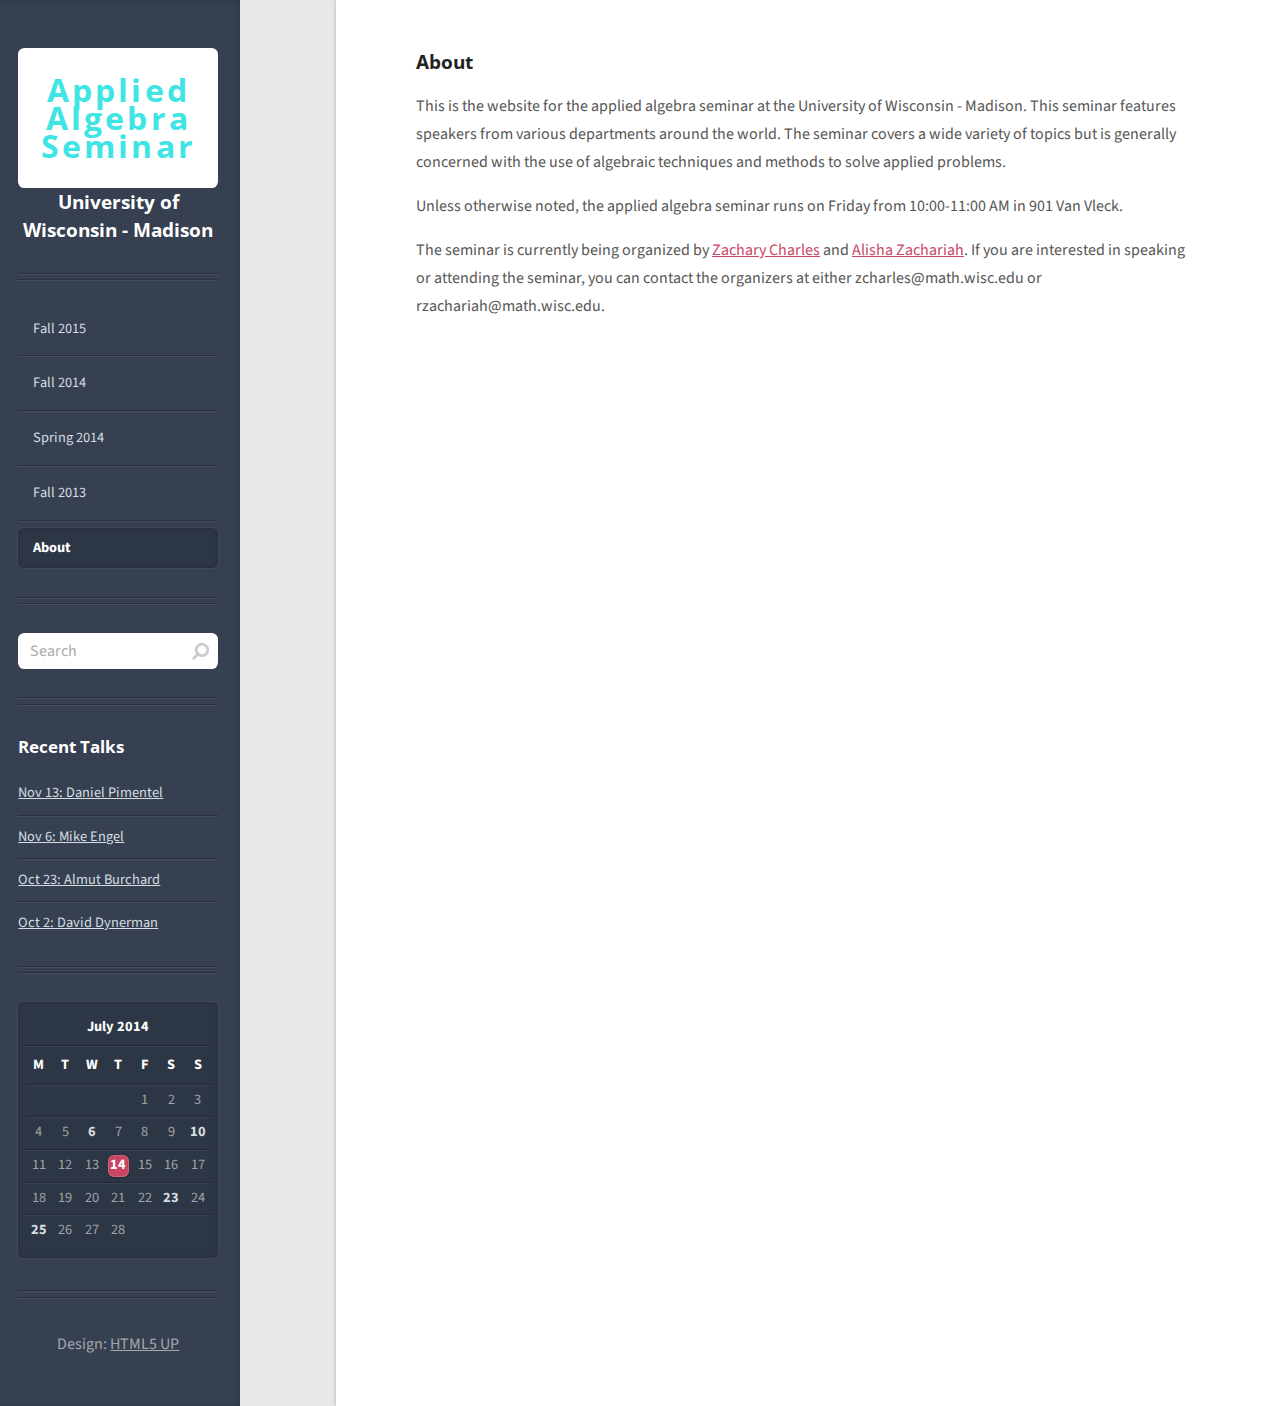
==== commit af06c4d1: "Updates for Fall2015" ====
--- a/about.html
+++ b/about.html
@@ -52,10 +52,11 @@
 				<!-- Nav -->
 					<nav id="nav">
 						<ul>
+							<li><a href="index.html">Fall 2015</a></li>
 							<li><a href="fall2014.html">Fall 2014</a></li>
 							<li><a href="spring2014.html">Spring 2014</a></li>
 							<li><a href="fall2013.html">Fall 2013</a></li>
-							<li><a href="about.html">About</a></li>
+							<li class="current"><a href="about.html">About</a></li>
 						</ul>
 					</nav>
 
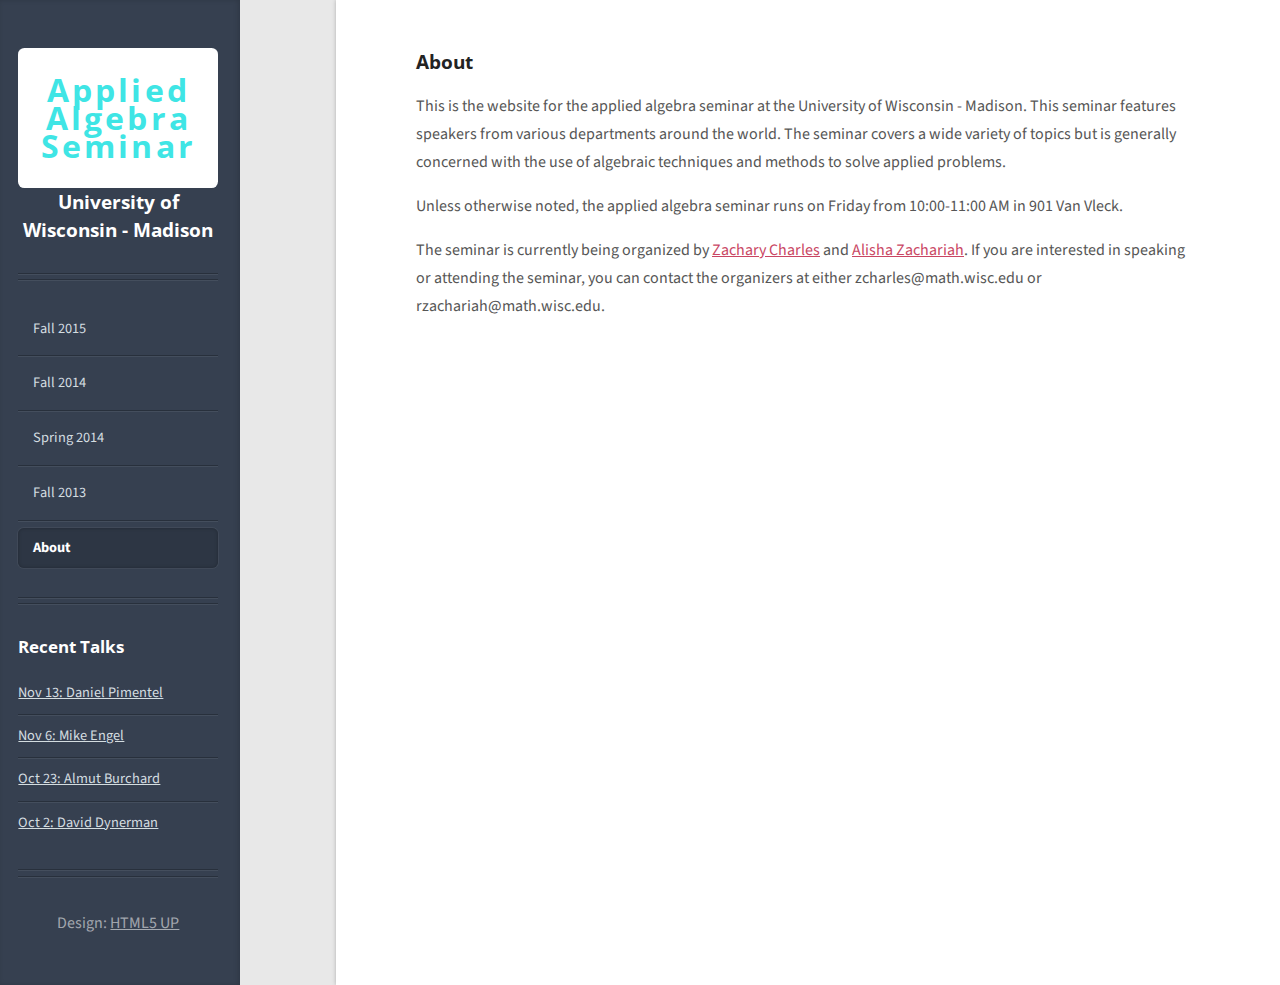
==== commit c1a0aece: "Doron Puder Update" ====
--- a/about.html
+++ b/about.html
@@ -60,12 +60,12 @@
 						</ul>
 					</nav>
 
-				<!-- Search -->
+				<!-- Search 
 					<section class="box search">
 						<form method="post" action="#">
 							<input type="text" class="text" name="search" placeholder="Search" />
 						</form>
-					</section>
+					</section> -->
 
 				<!-- Text 
 					<section class="box text-style1">
@@ -102,7 +102,7 @@
 						</ul>
 					</section> --->
 
-				<!-- Calendar -->
+				<!-- Calendar 
 					<section class="box calendar">
 						<div class="inner">
 							<table>
@@ -162,7 +162,7 @@
 								</tbody>
 							</table>
 						</div>
-					</section>
+					</section> -->
 
 				<!-- Copyright -->
 					<ul id="copyright">
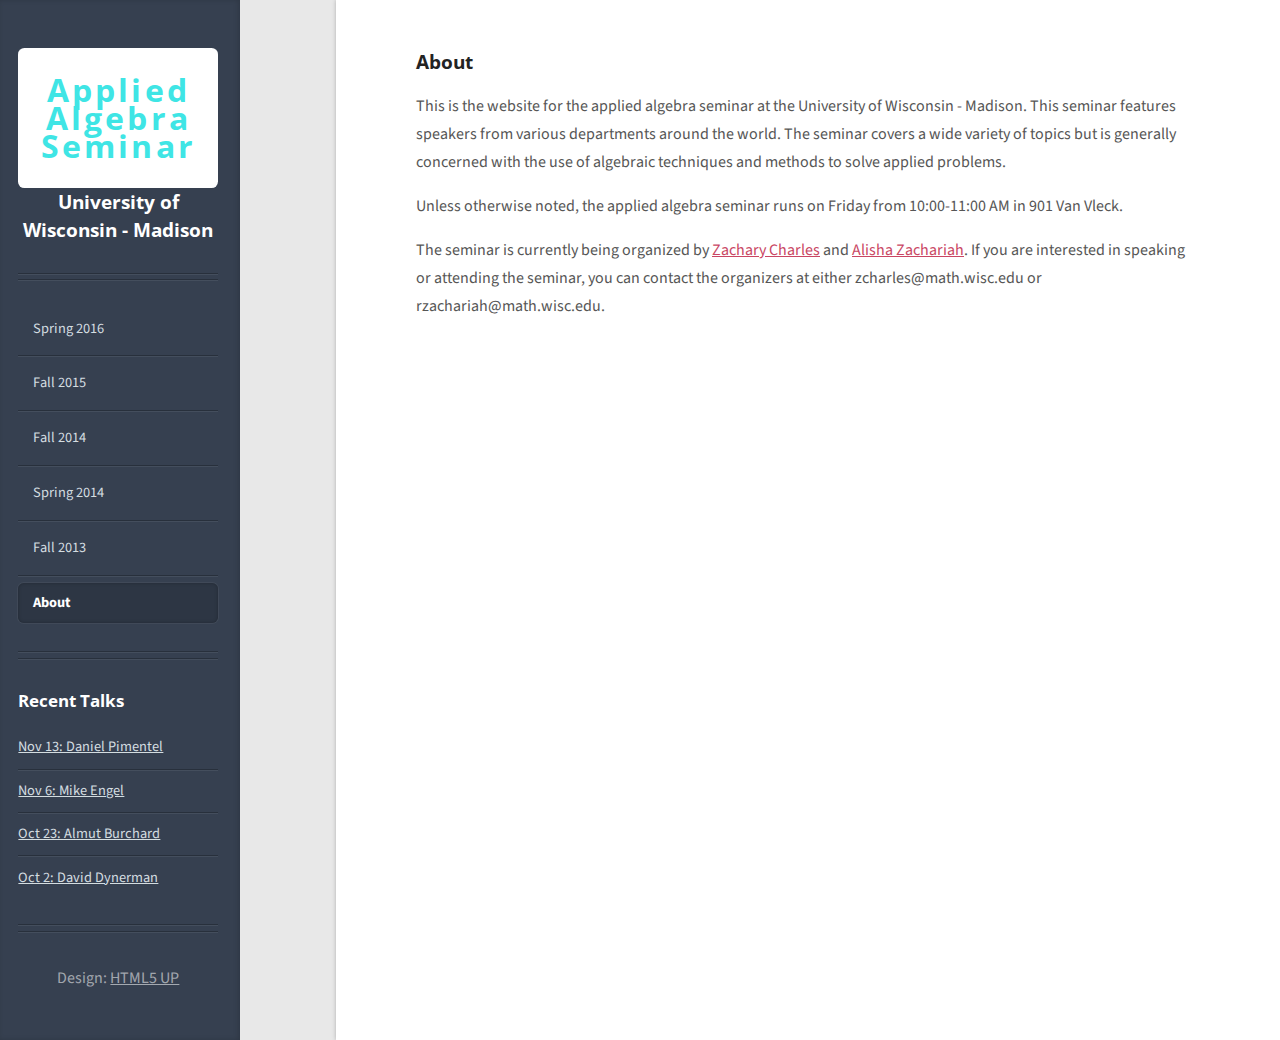
==== commit 4327b4ea: "Spring2016 updates" ====
--- a/about.html
+++ b/about.html
@@ -52,7 +52,8 @@
 				<!-- Nav -->
 					<nav id="nav">
 						<ul>
-							<li><a href="index.html">Fall 2015</a></li>
+							<li><a href="index.html">Spring 2016</a></li>
+							<li><a href="fall2015.html">Fall 2015</a></li>
 							<li><a href="fall2014.html">Fall 2014</a></li>
 							<li><a href="spring2014.html">Spring 2014</a></li>
 							<li><a href="fall2013.html">Fall 2013</a></li>
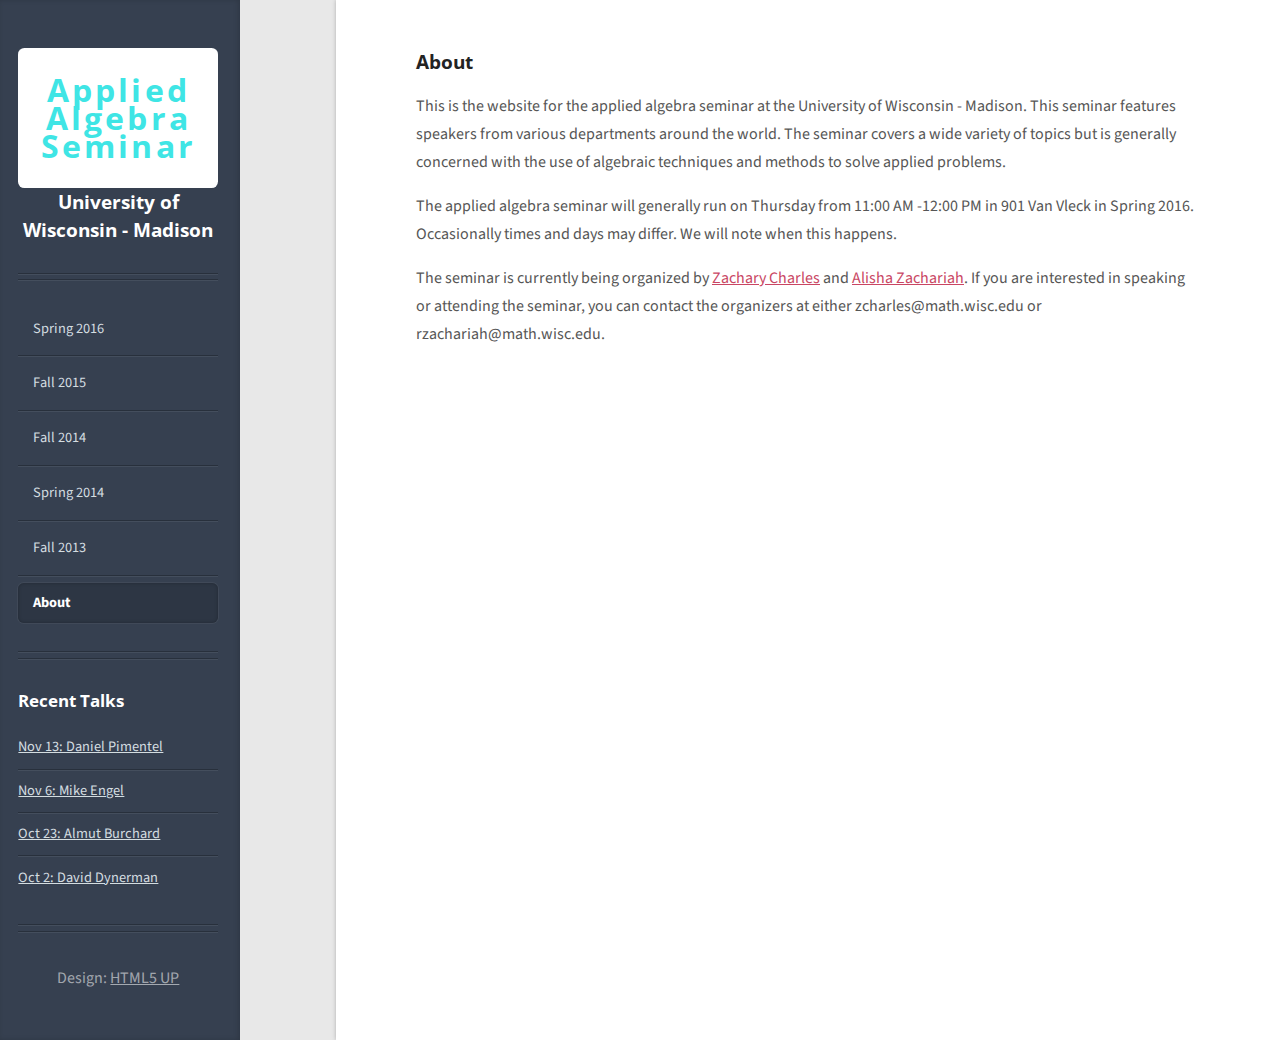
==== commit a5736f92: "Updated time/day for about.html and Irene's talk." ====
--- a/about.html
+++ b/about.html
@@ -33,7 +33,7 @@
 								<div class="section" id="contact-info">
 								<p>This is the website for the applied algebra seminar at the University of Wisconsin - Madison. This seminar features speakers from various departments around the world. The seminar covers a wide variety of topics but is generally concerned with the use of algebraic techniques and methods to solve applied problems.</p>
 								
-								<p>Unless otherwise noted, the applied algebra seminar runs on Friday from 10:00-11:00 AM in 901 Van Vleck.</p>
+								<p>The applied algebra seminar will generally run on Thursday from 11:00 AM -12:00 PM in 901 Van Vleck in Spring 2016. Occasionally times and days may differ. We will note when this happens.</p>
 								
 								<p>The seminar is currently being organized by <a href="http://math.wisc.edu/~zcharles/">Zachary Charles</a> and <a href="http://math.wisc.edu/~rzachariah/">Alisha Zachariah</a>. If you are interested in speaking or attending the seminar, you can contact the organizers at either zcharles@math.wisc.edu or rzachariah@math.wisc.edu.</p>
 								</div>
@@ -186,4 +186,4 @@
 			</script>
 
 	</body>
-</html>+</html>
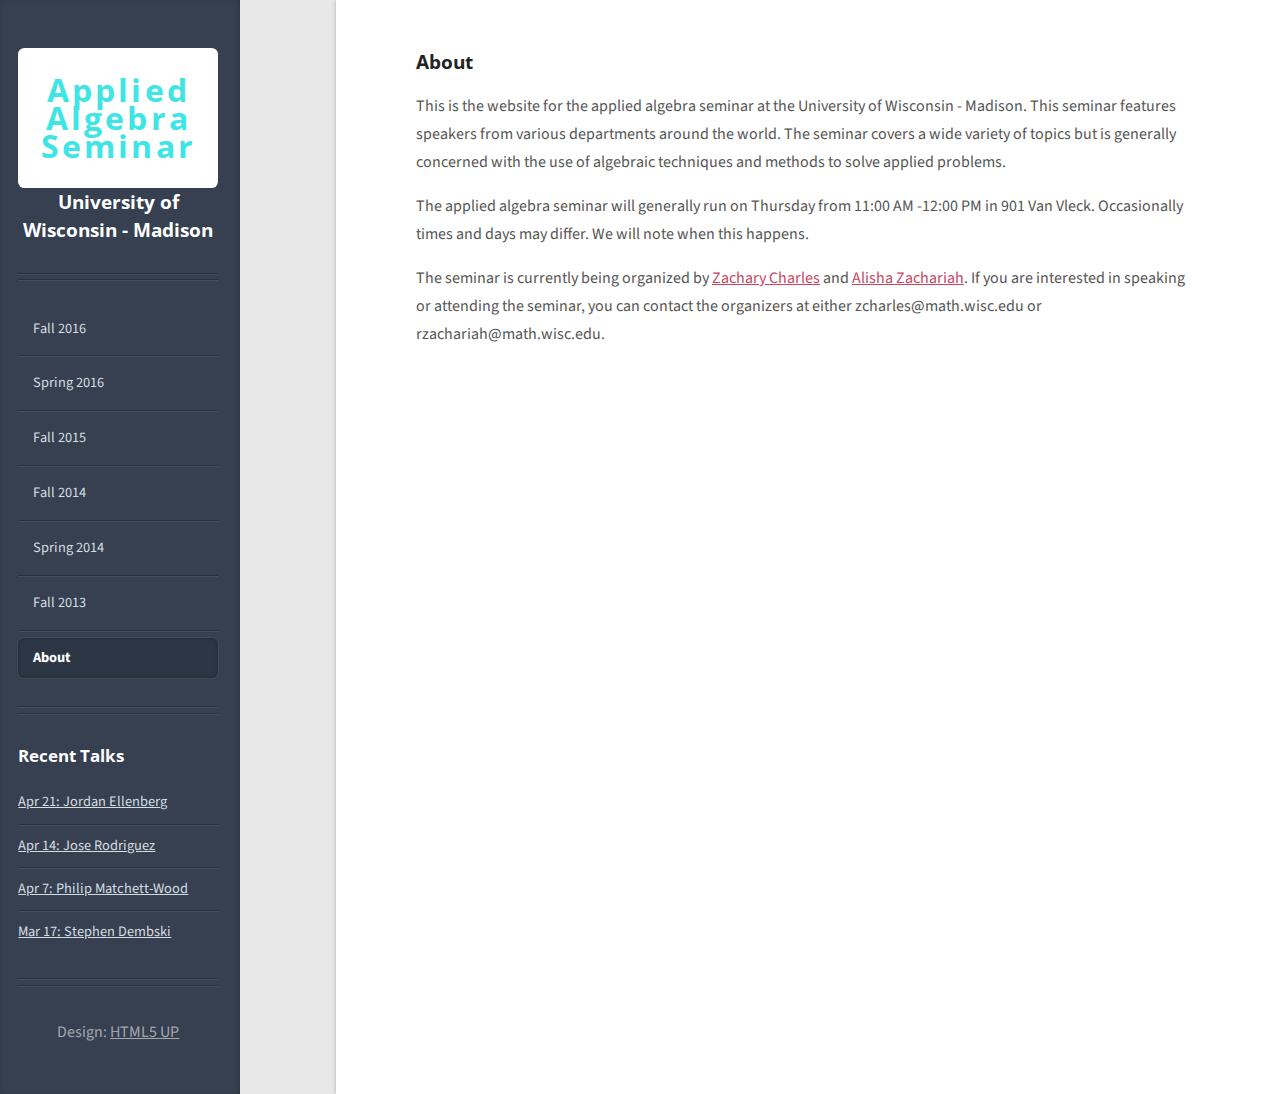
==== commit 8a5cdacf: "Updated the website for Fall 2016, added Steve Lester" ====
--- a/about.html
+++ b/about.html
@@ -33,7 +33,7 @@
 								<div class="section" id="contact-info">
 								<p>This is the website for the applied algebra seminar at the University of Wisconsin - Madison. This seminar features speakers from various departments around the world. The seminar covers a wide variety of topics but is generally concerned with the use of algebraic techniques and methods to solve applied problems.</p>
 								
-								<p>The applied algebra seminar will generally run on Thursday from 11:00 AM -12:00 PM in 901 Van Vleck in Spring 2016. Occasionally times and days may differ. We will note when this happens.</p>
+								<p>The applied algebra seminar will generally run on Thursday from 11:00 AM -12:00 PM in 901 Van Vleck. Occasionally times and days may differ. We will note when this happens.</p>
 								
 								<p>The seminar is currently being organized by <a href="http://math.wisc.edu/~zcharles/">Zachary Charles</a> and <a href="http://math.wisc.edu/~rzachariah/">Alisha Zachariah</a>. If you are interested in speaking or attending the seminar, you can contact the organizers at either zcharles@math.wisc.edu or rzachariah@math.wisc.edu.</p>
 								</div>
@@ -52,7 +52,8 @@
 				<!-- Nav -->
 					<nav id="nav">
 						<ul>
-							<li><a href="index.html">Spring 2016</a></li>
+							<li><a href="index.html">Fall 2016</a></li>
+							<li><a href="spring2016.html">Spring 2016</a></li>
 							<li><a href="fall2015.html">Fall 2015</a></li>
 							<li><a href="fall2014.html">Fall 2014</a></li>
 							<li><a href="spring2014.html">Spring 2014</a></li>
@@ -61,109 +62,18 @@
 						</ul>
 					</nav>
 
-				<!-- Search 
-					<section class="box search">
-						<form method="post" action="#">
-							<input type="text" class="text" name="search" placeholder="Search" />
-						</form>
-					</section> -->
-
-				<!-- Text 
-					<section class="box text-style1">
-						<div class="inner">
-							<p>
-								<strong>Striped:</strong> A free and fully responsive HTML5 site
-								template designed by <a href="http://n33.co/">AJ</a> for <a href="http://html5up.net/">HTML5 UP</a>
-							</p>
-						</div>
-					</section> -->
-
 				<!-- Recent Posts -->
 					<section class="box recent-posts">
 						<header>
 							<h2>Recent Talks</h2>
 						</header>
 						<ul>
-							<li><a href="fall2014.html#nov-13-14-pimentel">Nov 13: Daniel Pimentel</a></li>
-							<li><a href="fall2014.html#nov-6-14-engel">Nov 6: Mike Engel</a></li>
-							<li><a href="fall2014.html#oct-23-14-burchard">Oct 23: Almut Burchard</a></li>						
-							<li><a href="fall2014.html#oct-2-14-dynerman">Oct 2: David Dynerman</a></li>
+							<li><a href="spring2016.html#Apr-21-jellenberg">Apr 21: Jordan Ellenberg</a></li>
+							<li><a href="spring2016.html#Apr-14-jrodriguez">Apr 14: Jose Rodriguez</a></li>
+							<li><a href="spring2016.html#Apr-7-pmwood">Apr 7: Philip Matchett-Wood</a></li>
+							<li><a href="spring2016.html#Mar-17-dembski">Mar 17: Stephen Dembski</a></li>
 						</ul>
 					</section>
-
-				<!-- Recent Comments -->
-				<!---	<section class="box recent-comments">
-						<header>
-							<h2>Recent Comments</h2>
-						</header>
-						<ul>
-							<li>case on <a href="#">Lorem ipsum dolor</a></li>
-							<li>molly on <a href="#">Sed dolore magna</a></li>
-							<li>case on <a href="#">Sed dolore magna</a></li>
-						</ul>
-					</section> --->
-
-				<!-- Calendar 
-					<section class="box calendar">
-						<div class="inner">
-							<table>
-								<caption>July 2014</caption>
-								<thead>
-									<tr>
-										<th scope="col" title="Monday">M</th>
-										<th scope="col" title="Tuesday">T</th>
-										<th scope="col" title="Wednesday">W</th>
-										<th scope="col" title="Thursday">T</th>
-										<th scope="col" title="Friday">F</th>
-										<th scope="col" title="Saturday">S</th>
-										<th scope="col" title="Sunday">S</th>
-									</tr>
-								</thead>
-								<tbody>
-									<tr>
-										<td colspan="4" class="pad"><span>&nbsp;</span></td>
-										<td><span>1</span></td>
-										<td><span>2</span></td>
-										<td><span>3</span></td>
-									</tr>
-									<tr>
-										<td><span>4</span></td>
-										<td><span>5</span></td>
-										<td><a href="#">6</a></td>
-										<td><span>7</span></td>
-										<td><span>8</span></td>
-										<td><span>9</span></td>
-										<td><a href="#">10</a></td>
-									</tr>
-									<tr>
-										<td><span>11</span></td>
-										<td><span>12</span></td>
-										<td><span>13</span></td>
-										<td class="today"><a href="#">14</a></td>
-										<td><span>15</span></td>
-										<td><span>16</span></td>
-										<td><span>17</span></td>
-									</tr>
-									<tr>
-										<td><span>18</span></td>
-										<td><span>19</span></td>
-										<td><span>20</span></td>
-										<td><span>21</span></td>
-										<td><span>22</span></td>
-										<td><a href="#">23</a></td>
-										<td><span>24</span></td>
-									</tr>
-									<tr>
-										<td><a href="#">25</a></td>
-										<td><span>26</span></td>
-										<td><span>27</span></td>
-										<td><span>28</span></td>
-										<td class="pad" colspan="3"><span>&nbsp;</span></td>
-									</tr>
-								</tbody>
-							</table>
-						</div>
-					</section> -->
 
 				<!-- Copyright -->
 					<ul id="copyright">
@@ -187,3 +97,4 @@
 
 	</body>
 </html>
+
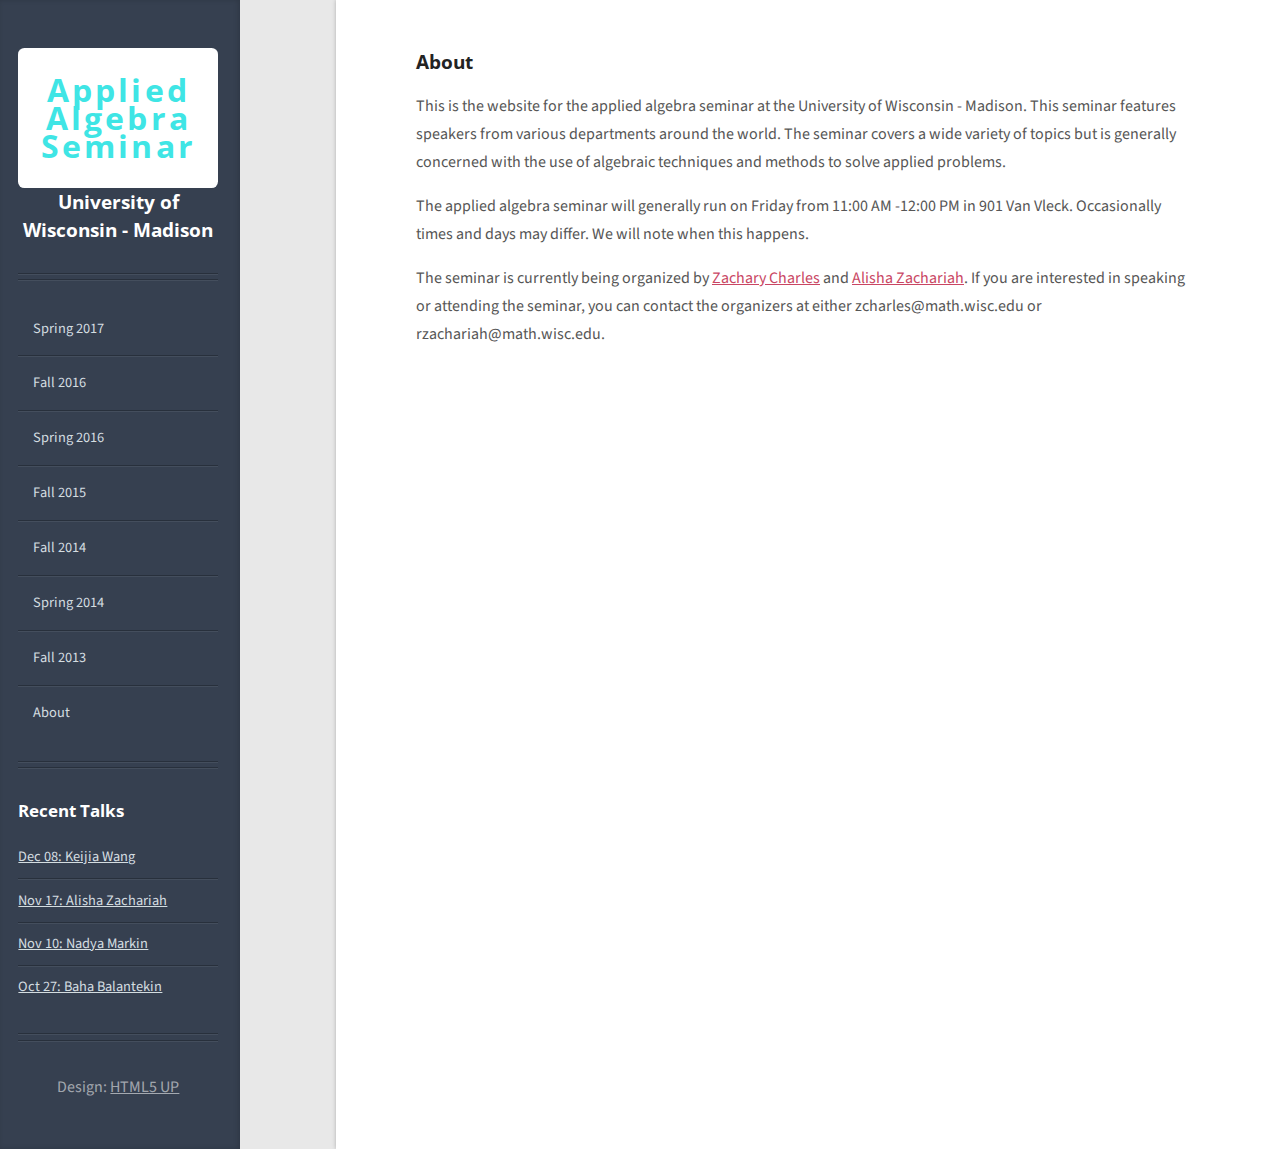
==== commit 6c11edba: "Spring 2017 changes, Jin-Yi Cai" ====
--- a/about.html
+++ b/about.html
@@ -33,7 +33,7 @@
 								<div class="section" id="contact-info">
 								<p>This is the website for the applied algebra seminar at the University of Wisconsin - Madison. This seminar features speakers from various departments around the world. The seminar covers a wide variety of topics but is generally concerned with the use of algebraic techniques and methods to solve applied problems.</p>
 								
-								<p>The applied algebra seminar will generally run on Thursday from 11:00 AM -12:00 PM in 901 Van Vleck. Occasionally times and days may differ. We will note when this happens.</p>
+								<p>The applied algebra seminar will generally run on Friday from 11:00 AM -12:00 PM in 901 Van Vleck. Occasionally times and days may differ. We will note when this happens.</p>
 								
 								<p>The seminar is currently being organized by <a href="http://math.wisc.edu/~zcharles/">Zachary Charles</a> and <a href="http://math.wisc.edu/~rzachariah/">Alisha Zachariah</a>. If you are interested in speaking or attending the seminar, you can contact the organizers at either zcharles@math.wisc.edu or rzachariah@math.wisc.edu.</p>
 								</div>
@@ -52,13 +52,14 @@
 				<!-- Nav -->
 					<nav id="nav">
 						<ul>
-							<li><a href="index.html">Fall 2016</a></li>
+							<li><a href="index.html">Spring 2017</a></li>
+							<li><a href="fall2016.html">Fall 2016</a></li>
 							<li><a href="spring2016.html">Spring 2016</a></li>
 							<li><a href="fall2015.html">Fall 2015</a></li>
 							<li><a href="fall2014.html">Fall 2014</a></li>
 							<li><a href="spring2014.html">Spring 2014</a></li>
 							<li><a href="fall2013.html">Fall 2013</a></li>
-							<li class="current"><a href="about.html">About</a></li>
+							<li><a href="about.html">About</a></li>
 						</ul>
 					</nav>
 
@@ -68,10 +69,10 @@
 							<h2>Recent Talks</h2>
 						</header>
 						<ul>
-							<li><a href="spring2016.html#Apr-21-jellenberg">Apr 21: Jordan Ellenberg</a></li>
-							<li><a href="spring2016.html#Apr-14-jrodriguez">Apr 14: Jose Rodriguez</a></li>
-							<li><a href="spring2016.html#Apr-7-pmwood">Apr 7: Philip Matchett-Wood</a></li>
-							<li><a href="spring2016.html#Mar-17-dembski">Mar 17: Stephen Dembski</a></li>
+							<li><a href="fall2016.html#Dec-08-kwang">Dec 08: Keijia Wang</a></li>
+							<li><a href="fall2016.html#Nov-17-azachariah">Nov 17: Alisha Zachariah</a></li>
+							<li><a href="fall2016.html#Nov-10-nmarkin">Nov 10: Nadya Markin</a></li>
+							<li><a href="fall2016.html#Oct-27-balantekin">Oct 27: Baha Balantekin</a></li>
 						</ul>
 					</section>
 
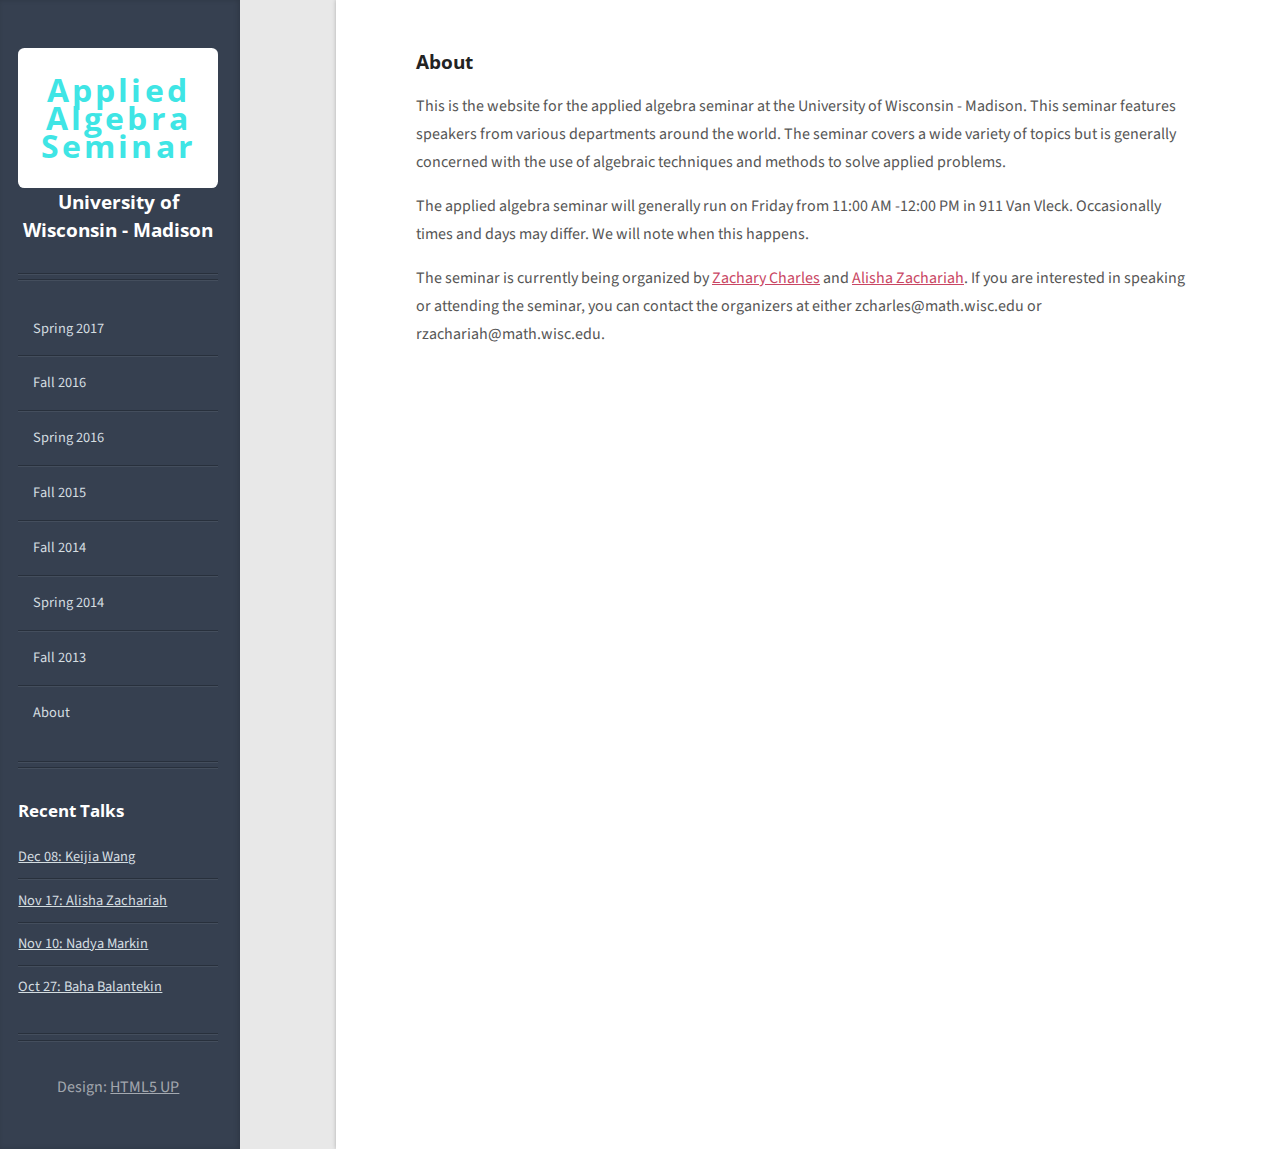
==== commit 762d87fc: "Changed 901 to 911" ====
--- a/about.html
+++ b/about.html
@@ -33,7 +33,7 @@
 								<div class="section" id="contact-info">
 								<p>This is the website for the applied algebra seminar at the University of Wisconsin - Madison. This seminar features speakers from various departments around the world. The seminar covers a wide variety of topics but is generally concerned with the use of algebraic techniques and methods to solve applied problems.</p>
 								
-								<p>The applied algebra seminar will generally run on Friday from 11:00 AM -12:00 PM in 901 Van Vleck. Occasionally times and days may differ. We will note when this happens.</p>
+								<p>The applied algebra seminar will generally run on Friday from 11:00 AM -12:00 PM in 911 Van Vleck. Occasionally times and days may differ. We will note when this happens.</p>
 								
 								<p>The seminar is currently being organized by <a href="http://math.wisc.edu/~zcharles/">Zachary Charles</a> and <a href="http://math.wisc.edu/~rzachariah/">Alisha Zachariah</a>. If you are interested in speaking or attending the seminar, you can contact the organizers at either zcharles@math.wisc.edu or rzachariah@math.wisc.edu.</p>
 								</div>
